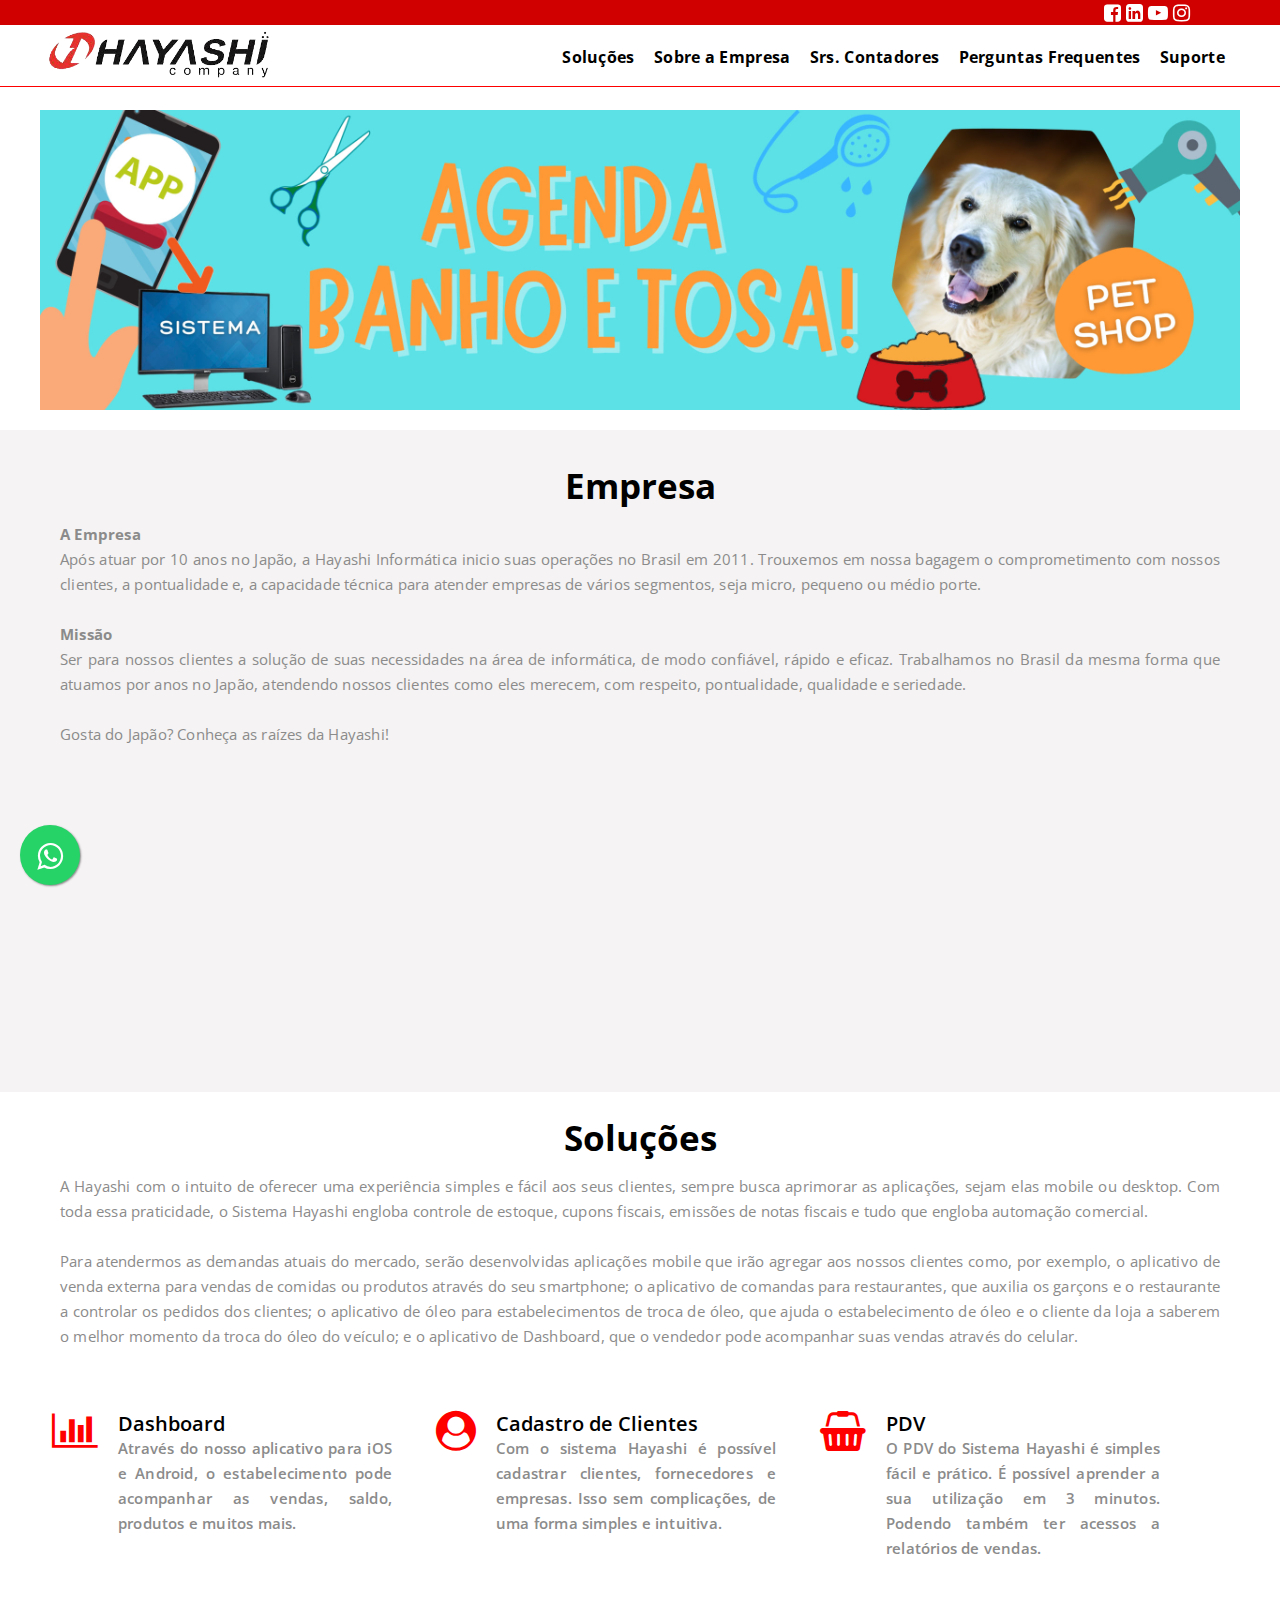
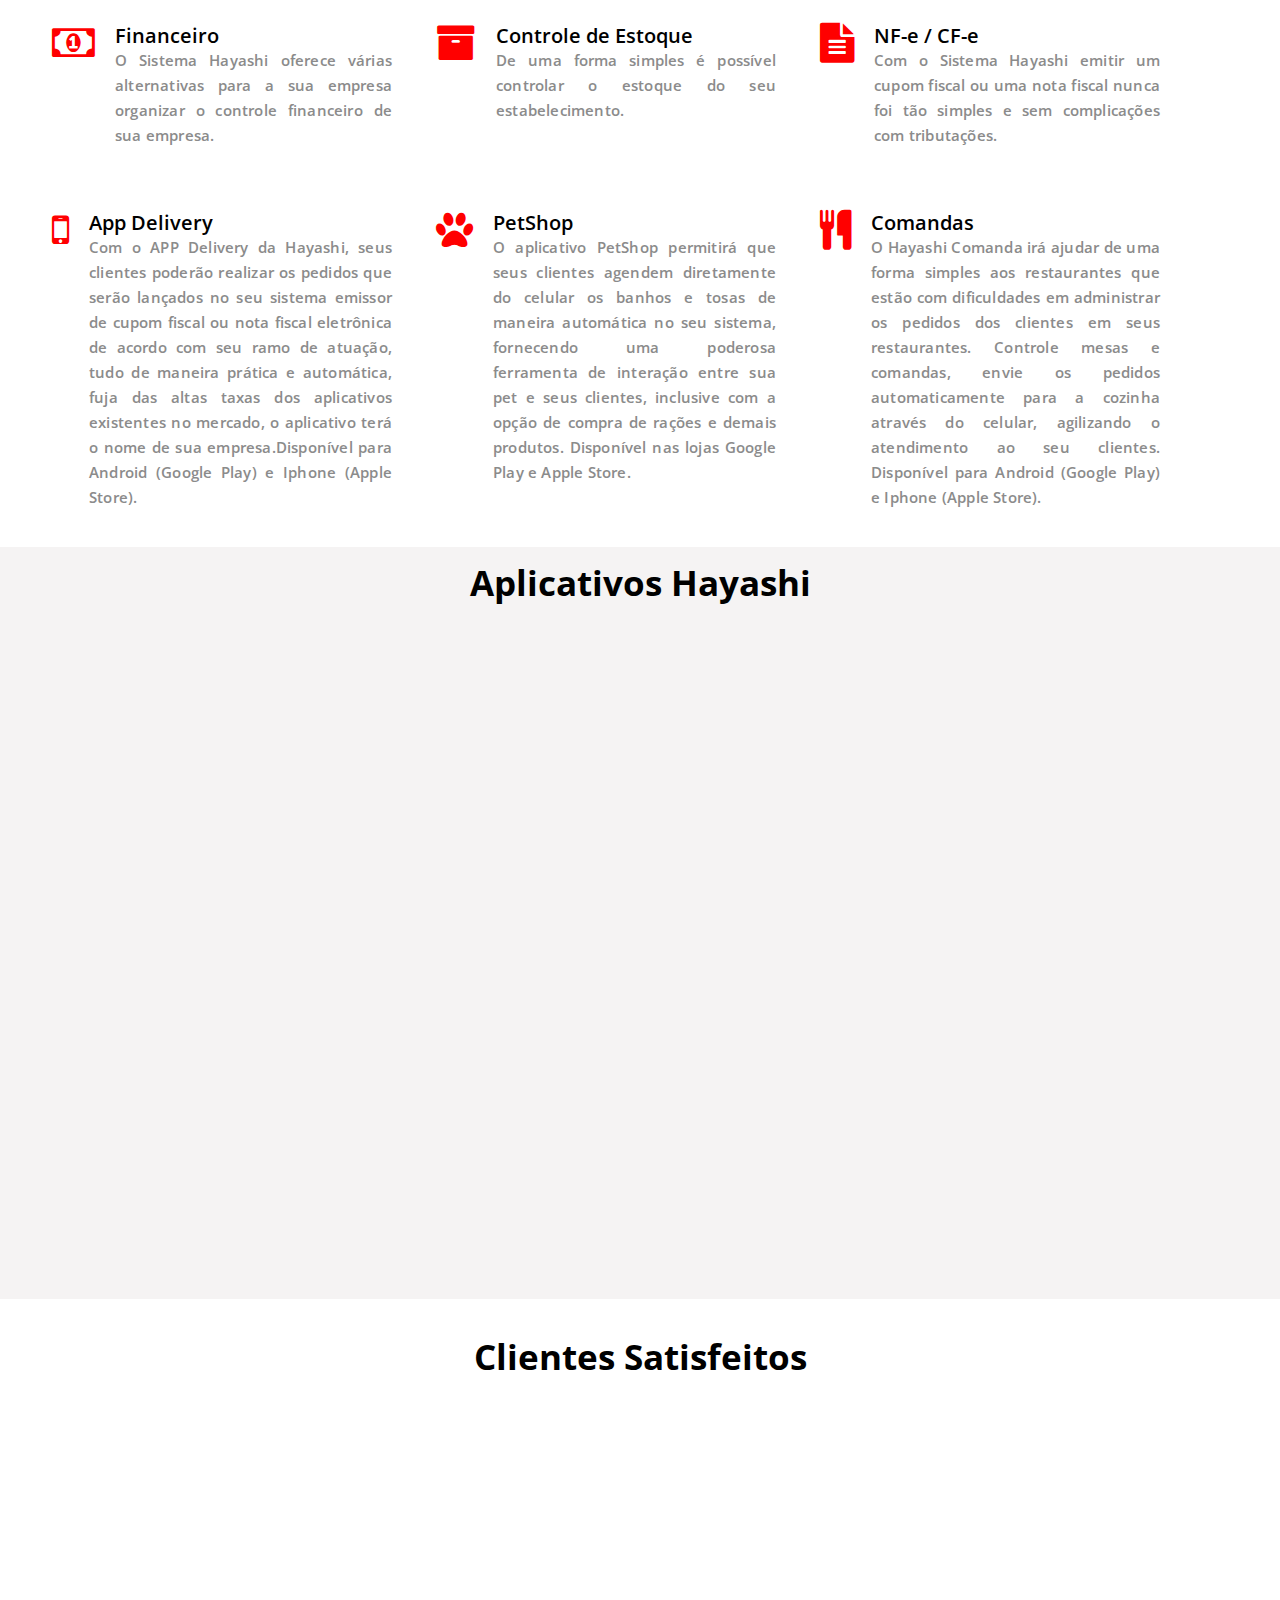
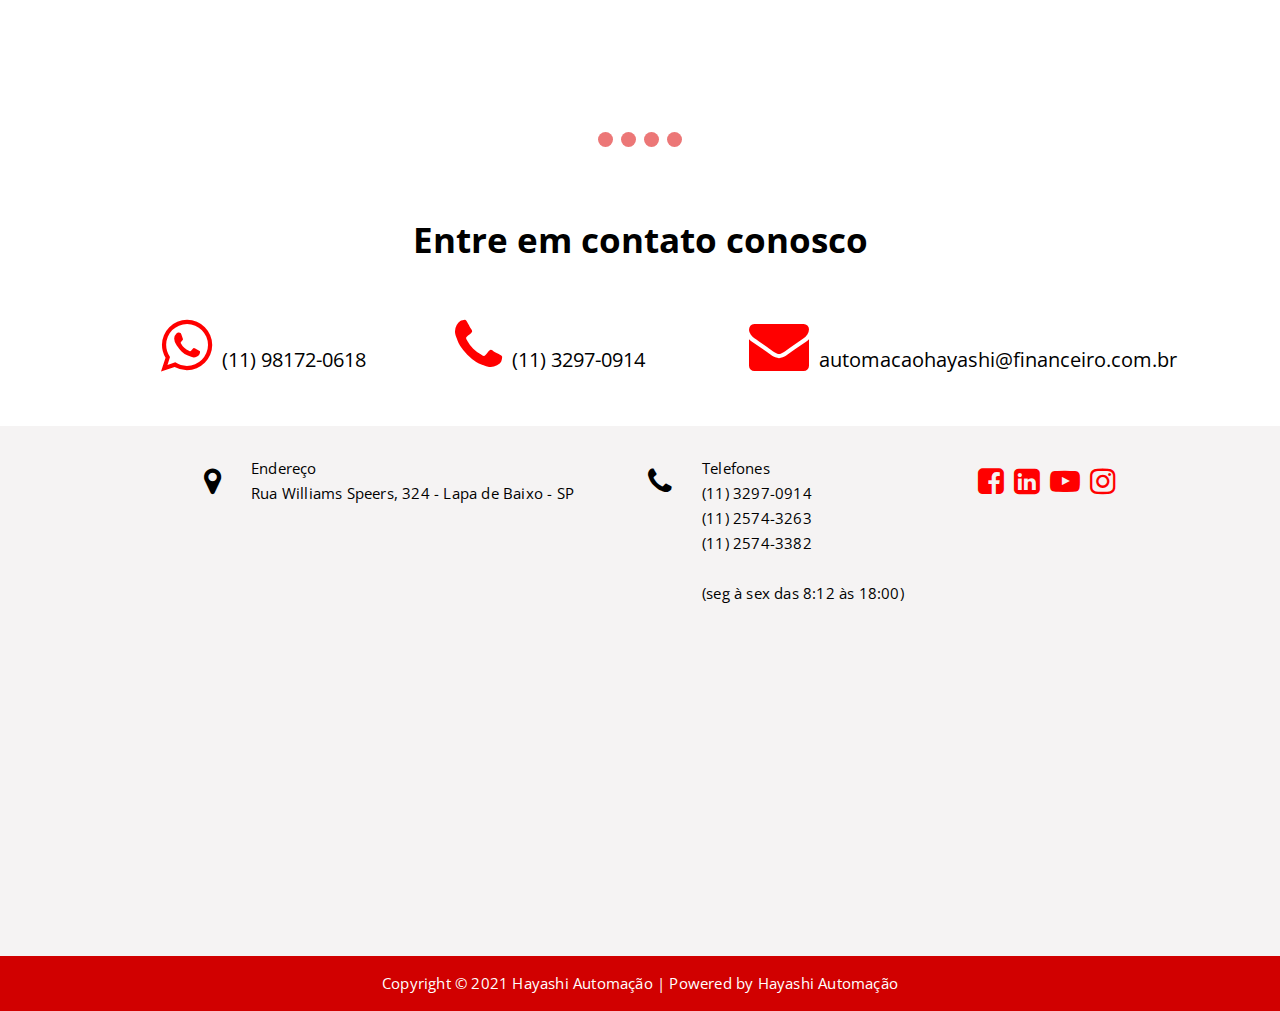
==== index.html @ a8f1b7df "." ====
<!DOCTYPE html>
<html lang="pt-br">

<head>
    <title>Hayashi Automação</title>
    <meta charset="utf-8">
    <meta "author" content="Hayashi Company">
    <meta name="description" content="Automação Comercial">
    <meta name="viewport" content="width=device-width, initial-scale=1">
    <link rel="preconnect" href="https://fonts.gstatic.com">
    <link href="https://fonts.googleapis.com/css2?family=Open+Sans:wght@300&display=swap" rel="stylesheet">
    <link rel="preconnect" href="https://fonts.gstatic.com">
    <link rel="stylesheet" href="font-awesome-4.7.0/css/font-awesome.css">
    <meta name"keywords" content="">

    <link rel="stylesheet" href="css/style.css">
    <script src="script/responsive.js"></script>
    <script src="script/slidevideo.js"></script>
</head>

<body>
    <main id="main-content">
        <!-- Bandeiras, redes sociais-->
        <header id="top-header">
            <div class="information-top">
                <div class="max-width clearfix">
                    <!-- <a href="index_jp.html" target="_blank" class="logo-pais"><img align="right"
                            src="img/bandeira/bandeira brasil e japao.jpg" alt="">
                        </a> -->
                    <div class="icons-header">
                        <!-- Ícones header -->
                        <a href="https://www.facebook.com/hayashi.informatica" target="_blank"><i
                                class="fa fa-facebook-square" aria-hidden="true"></i></a>
                        <a href="" target="_blank"><i class="fa fa-linkedin-square" aria-hidden="true"></i></a>
                        <a href="https://www.youtube.com/channel/UCN6EgGJZ1d4cQdnxiLPT6YA" target="_blank"><i
                                class="fa fa-youtube-play" aria-hidden="true"></i></a>
                        <a href="https://www.instagram.com/automacaohayashi/" target="_blank"><i class="fa fa-instagram"
                                aria-hidden="true"></i></a>
                    </div>
                </div>
            </div>
        </header>

        <!-- Menu de navegação e logo da Hayashi -->
        <div class="mobile-container">
            <div class="topnav">
                <div class="max-width clearfix">
                    <a href="index.html" class="active"><img src="img/logo/hayashilogo.png" alt=""></a>
                    <div id="myLinks">
                        <a href="solution.html">Soluções</a>
                        <a href="about.html">Sobre a Empresa</a>
                        <a href="contador.html">Srs. Contadores</a>
                        <a href="perguntas.html">Perguntas Frequentes</a>
                        <a href="suport.html">Suporte</a>
                    </div>
                </div>
                <a href="javascript:void(0);" class="icon" onclick="myFunction()">
                    <i class="fa fa-bars"></i>
                </a>
            </div>
        </div>

        <!-- Carousel  -->
        <section class="carousel-section">
            <div class="carousel-content">
                <img class="carousel-img fade"
                    src="img/imagens/Black-Gold-Contemporary-Classy-Outdoor-Graduation-Banner-1-scaled.jpg">
                <img class="carousel-img fade" src="img/imagens/Comanda-para-restaurante-1536x384.jpg">
                <img class="carousel-img fade" src="img/imagens/banco-de-dados-cadastrada-1-1536x384.jpg">
            </div>
        </section>

        <!-- Seção sobre a empresa -->
        <section id="section-article">
            <div class="max-width">
                <article class="article-content">
                    <h1>Empresa</h1>
                    <p align="Left">
                        <b>A Empresa</b>
                        <br>
                        Após atuar por 10 anos no Japão, a Hayashi Informática inicio suas operações no Brasil em 2011.
                        Trouxemos em nossa bagagem o comprometimento com nossos clientes, a pontualidade e, a capacidade
                        técnica para atender empresas de vários segmentos, seja micro, pequeno ou médio porte.
                        <br>
                        <br>
                        <b>Missão</b>
                        <br>
                        Ser para nossos clientes a solução de suas necessidades na área de informática, de modo
                        confiável, rápido e eficaz.
                        Trabalhamos no Brasil da mesma forma que atuamos por anos no Japão, atendendo nossos clientes
                        como eles merecem, com respeito, pontualidade, qualidade e seriedade.<br>
                        <br>
                        Gosta do Japão? Conheça as raízes da Hayashi!
                        <br>
                        <br>
                        <iframe width="550" height="300" src="https://www.youtube.com/embed/NRl-D91mYuU"
                            title="YouTube video player" frameborder="0"
                            allow="accelerometer; autoplay; clipboard-write; encrypted-media; gyroscope; picture-in-picture"
                            allowfullscreen>
                        </iframe>
                    </p>
                </article>
            </div>
        </section>

        <!-- Seção dos serviços -->
        <section class="solution-content">
            <div class="max-width">
                <div class="container">
                    <div class="section-solution-title">
                        <h1>Soluções</h1>
                        <p>A Hayashi com o intuito de oferecer uma experiência simples e fácil aos seus clientes, sempre
                            busca aprimorar as aplicações, sejam elas mobile ou desktop. Com toda essa praticidade, o
                            Sistema Hayashi engloba controle de estoque, cupons fiscais, emissões de notas fiscais e
                            tudo que engloba automação comercial.
                            <br>
                            <br>
                            Para atendermos as demandas atuais do mercado, serão desenvolvidas aplicações mobile que
                            irão agregar aos nossos clientes como, por exemplo, o aplicativo de venda externa para
                            vendas de comidas ou produtos através do seu smartphone; o aplicativo de comandas para
                            restaurantes, que auxilia os garçons e o restaurante a controlar os pedidos dos clientes; o
                            aplicativo de óleo para estabelecimentos de troca de óleo, que ajuda o estabelecimento de
                            óleo e o cliente da loja a saberem o melhor momento da troca do óleo do veículo; e o
                            aplicativo de Dashboard, que o vendedor pode acompanhar suas vendas através do celular.
                        </p>
                    </div>
                </div>
                <div class="container-service">
                    <div class="col-1_2">
                        <div class="service-area">
                            <div class="media">
                                <div class="services-icons">
                                    <!-- ícones -->
                                    <i class="fa fa-bar-chart" aria-hidden="true"></i>
                                </div>
                                <div class="media-body">
                                    <h3>Dashboard
                                        <p>
                                            Através do nosso aplicativo para iOS e Android, o estabelecimento pode
                                            acompanhar as vendas, saldo, produtos e muitos mais.
                                        </p>
                                    </h3>
                                </div>
                            </div>
                        </div>
                    </div>
                    <div class="col-1_2">
                        <div class="service-area">
                            <div class="media">
                                <div class="services-icons">
                                    <!-- ícones -->
                                    <i class="fa fa-user-circle" aria-hidden="true"></i>
                                </div>
                                <div class="media-body">
                                    <h3>Cadastro de Clientes
                                        <p>
                                            Com o sistema Hayashi é possível cadastrar clientes, fornecedores e
                                            empresas. Isso sem complicações, de uma forma simples e intuitiva.
                                        </p>
                                    </h3>
                                </div>
                            </div>
                        </div>
                    </div>
                    <div class="col-1_2">
                        <div class="service-area">
                            <div class="media">
                                <div class="services-icons">
                                    <!-- ícones -->
                                    <i class="fa fa-shopping-basket" aria-hidden="true"></i>
                                </div>
                                <div class="media-body">
                                    <h3>PDV
                                        <p>
                                            O PDV do Sistema Hayashi é simples fácil e prático. É possível aprender a
                                            sua utilização em 3 minutos. Podendo também ter acessos a relatórios de
                                            vendas.
                                        </p>
                                    </h3>
                                </div>
                            </div>
                        </div>
                    </div>
                    <div class="col-1_2">
                        <div class="service-area">
                            <div class="media">
                                <div class="services-icons">
                                    <!-- ícones -->
                                    <i class="fa fa-money" aria-hidden="true"></i>
                                </div>
                                <div class="media-body">
                                    <h3>Financeiro
                                        <p>
                                            O Sistema Hayashi oferece várias alternativas para a sua empresa organizar o
                                            controle financeiro de sua empresa.
                                        </p>
                                    </h3>
                                </div>
                            </div>
                        </div>
                    </div>
                    <div class="col-1_2">
                        <div class="service-area">
                            <div class="media">
                                <div class="services-icons">
                                    <!-- ícones -->
                                    <i class="fa fa-archive" aria-hidden="true"></i>
                                </div>
                                <div class="media-body">
                                    <h3>Controle de Estoque
                                        <p>
                                            De uma forma simples é possível controlar o estoque do seu estabelecimento.
                                        </p>
                                    </h3>
                                </div>
                            </div>
                        </div>
                    </div>
                    <div class="col-1_2">
                        <div class="service-area">
                            <div class="media">
                                <div class="services-icons">
                                    <!-- ícones -->
                                    <i class="fa fa-file-text" aria-hidden="true"></i>
                                </div>
                                <div class="media-body">
                                    <h3>NF-e / CF-e
                                        <p>
                                            Com o Sistema Hayashi emitir um cupom fiscal ou uma nota fiscal nunca foi
                                            tão simples e sem complicações com tributações.
                                        </p>
                                    </h3>
                                </div>
                            </div>
                        </div>
                    </div>
                    <div class="col-1_2">
                        <div class="service-area">
                            <div class="media">
                                <div class="services-icons">
                                    <!-- ícones -->
                                    <i class="fa fa-mobile" aria-hidden="true"></i>
                                </div>
                                <div class="media-body">
                                    <h3>App Delivery
                                        <p>
                                            Com o APP Delivery da Hayashi, seus clientes poderão realizar os pedidos que
                                            serão lançados no seu sistema emissor de cupom fiscal ou nota fiscal
                                            eletrônica de acordo com seu ramo de atuação, tudo de maneira prática e
                                            automática, fuja das altas taxas dos aplicativos existentes no mercado, o
                                            aplicativo terá o nome de sua empresa.Disponível para Android (Google Play)
                                            e Iphone (Apple Store).
                                        </p>
                                    </h3>
                                </div>
                            </div>
                        </div>
                    </div>
                    <div class="col-1_2">
                        <div class="service-area">
                            <div class="media">
                                <div class="services-icons">
                                    <!-- ícones -->
                                    <i class="fa fa-paw" aria-hidden="true"></i>
                                </div>
                                <div class="media-body">
                                    <h3>PetShop
                                        <p>
                                            O aplicativo PetShop permitirá que seus clientes agendem diretamente do
                                            celular os banhos e tosas de maneira automática no seu sistema, fornecendo
                                            uma poderosa ferramenta de interação entre sua pet e seus clientes,
                                            inclusive com a opção de compra de rações e demais produtos. Disponível nas
                                            lojas Google Play e Apple Store.
                                        </p>
                                    </h3>
                                </div>
                            </div>
                        </div>
                    </div>
                    <div class="col-1_2">
                        <div class="service-area">
                            <div class="media">
                                <div class="services-icons">
                                    <!-- ícones -->
                                    <i class="fa fa-cutlery" aria-hidden="true"></i>
                                </div>
                                <div class="media-body">
                                    <h3>Comandas
                                        <p>
                                            O Hayashi Comanda irá ajudar de uma forma simples aos restaurantes que estão
                                            com dificuldades em administrar os pedidos dos clientes em seus
                                            restaurantes. Controle mesas e comandas, envie os pedidos automaticamente
                                            para a cozinha através do celular, agilizando o atendimento ao seu clientes.
                                            Disponível para Android (Google Play) e Iphone (Apple Store).
                                        </p>
                                    </h3>
                                </div>
                            </div>
                        </div>
                    </div>
                </div>
            </div>
        </section>

        <section class="app-section">
            <div class="max-width">
                <h1>Aplicativos Hayashi</h1>
                <div class="app-content">
                    <iframe width="550" height="300" src="https://www.youtube.com/embed/mTOXajA4WmU"
                        title="YouTube video player" frameborder="0"
                        allow="accelerometer; autoplay; clipboard-write; encrypted-media; gyroscope; picture-in-picture"
                        allowfullscreen>
                    </iframe>
                </div>
                <div class="app-content">
                    <iframe width="550" height="300" src="https://www.youtube.com/embed/tQnAw4lgXac"
                        title="YouTube video player" frameborder="0"
                        allow="accelerometer; autoplay; clipboard-write; encrypted-media; gyroscope; picture-in-picture"
                        allowfullscreen>
                    </iframe>
                </div>
                <div class="app-content">
                    <iframe width="550" height="300" src="https://www.youtube.com/embed/1v2WbavIC8k"
                        title="YouTube video player" frameborder="0"
                        allow="accelerometer; autoplay; clipboard-write; encrypted-media; gyroscope; picture-in-picture"
                        allowfullscreen>
                    </iframe>
                </div>
                <div class="app-content">
                    <iframe width="550" height="300" src="https://www.youtube.com/embed/d34Rr60lqxU"
                        title="YouTube video player" frameborder="0"
                        allow="accelerometer; autoplay; clipboard-write; encrypted-media; gyroscope; picture-in-picture"
                        allowfullscreen>
                    </iframe>
                </div>
            </div>
        </section>

        <!-- Clientes satisfeitos -->
        <section class="client-section">
            <!-- Seção dos vídeos -->
            <h3>Clientes Satisfeitos</h3>
            <div class="max-width">
                <div class="client-content">
                    <div class="slideshow-container">
                        <div class="mySlides fade">
                            <!-- div class="numbertext">1 / 4</div> -->
                            <iframe width="500" height="300" src="https://www.youtube.com/embed/lCUHqyztXgU"
                                title="YouTube video player" frameborder="0"
                                allow="accelerometer; autoplay; clipboard-write; encrypted-media; gyroscope; picture-in-picture"
                                allowfullscreen>
                            </iframe>
                        </div>
                        <div class="mySlides fade">
                            <!-- <div class="numbertext">2 / 4</div> -->
                            <iframe width="500" height="300" src="https://www.youtube.com/embed/kOIY0aBLQb4"
                                title="YouTube video player" frameborder="0"
                                allow="accelerometer; autoplay; clipboard-write; encrypted-media; gyroscope; picture-in-picture"
                                allowfullscreen></iframe>
                        </div>
                        <div class="mySlides fade">
                            <!-- <div class="numbertext">3 / 4</div> -->
                            <iframe width="500" height="300" src="https://www.youtube.com/embed/f-NMQNBpMEM"
                                title="YouTube video player" frameborder="0"
                                allow="accelerometer; autoplay; clipboard-write; encrypted-media; gyroscope; picture-in-picture"
                                allowfullscreen></iframe>
                        </div>
                        <div class="mySlides fade">
                            <!-- <div class="numbertext">4 / 4</div> -->
                            <iframe width="500" height="300" src="https://www.youtube.com/embed/DdsEFF853Uo"
                                title="YouTube video player" frameborder="0"
                                allow="accelerometer; autoplay; clipboard-write; encrypted-media; gyroscope; picture-in-picture"
                                allowfullscreen></iframe>
                        </div>
                    </div>
                    <br>
                </div>
                <!-- Dot para mudar de vídeo ao clicar -->
                <div style="text-align: center;">
                    <span class="dot" onclick="currentSlide(1)"></span>
                    <span class="dot" onclick="currentSlide(2)"></span>
                    <span class="dot" onclick="currentSlide(3)"></span>
                    <span class="dot" onclick="currentSlide(4)"></span>
                </div>
        </section>

        <!-- Seção do contato -->
        <section id="contact-section">
            <div class="max-width clearfix">
                <div class="contact-title">
                    <h1>Entre em contato conosco</h1>
                </div>
                <div class="contact-container">
                    <div class="col-1_2">
                        <div class="contact-content">
                            <div class="contact-icon">
                                <i class="fa fa-whatsapp" aria-hidden="true"><span>(11) 98172-0618</span></i>
                            </div>
                        </div>
                    </div>
                    <div class="col-1_2">
                        <div class="contact-content">
                            <div class="contact-icon">
                                <i class="fa fa-phone" aria-hidden="true"><span>(11) 3297-0914</span></i>
                            </div>
                        </div>
                    </div>
                    <div class="col-1_2">
                        <div class="contact-content">
                            <div class="contact-icon">
                                <i class="fa fa-envelope"
                                    aria-hidden="true"><span>automacaohayashi@financeiro.com.br</span></i>
                            </div>
                        </div>
                    </div>
                </div>
            </div>
        </section>
    </main>

    <!-- Seção do footer -->
    <footer class="main-footer">
        <div class="max-width clearfix">
            <div class="information-footer">
                <div class="body-footer">
                    <div class="icons-footer">
                        <i class="fa fa-map-marker" aria-hidden="true"></i>
                        <div class="adress-information">
                            <p> Endereço</p>
                            <p>Rua Williams Speers, 324 - Lapa de Baixo - SP</p>
                        </div>
                    </div>
                    <div class="icons-footer">
                        <i class="fa fa-phone" aria-hidden="true"></i>
                        <div class="adress-information">
                            <p> Telefones</p>
                            <p>(11) 3297-0914 <br>

                                (11) 2574-3263 <br>

                                (11) 2574-3382 <br>
                                <br>
                                (seg à sex das 8:12 às 18:00)
                            </p>
                        </div>
                    </div>
                    <div class="icons-footer">
                        <!-- Seção das redes sociais -->
                        <a href="https://www.facebook.com/hayashi.informatica" target="_blank"><i
                                class="fa fa-facebook-square" aria-hidden="true"></i></a>
                        <a href="" target="_blank"><i class="fa fa-linkedin-square" aria-hidden="true"></i></a>
                        <a href="https://www.youtube.com/channel/UCN6EgGJZ1d4cQdnxiLPT6YA" target="_blank"><i
                                class="fa fa-youtube-play" aria-hidden="true"></i></a>
                        <a href="https://www.instagram.com/automacaohayashi/" target="_blank"><i class="fa fa-instagram"
                                aria-hidden="true"></i></a>
                    </div>
                </div>
            </div>
            <div class="maps">
                <!-- Seção do maps -->
                <div class="max-width clearfix">
                    <iframe
                        src="https://www.google.com/maps/embed?pb=!1m18!1m12!1m3!1d3658.35366633677!2d-46.700365084828086!3d-23.519778865943543!2m3!1f0!2f0!3f0!3m2!1i1024!2i768!4f13.1!3m3!1m2!1s0x94cef86f0c8c1a53%3A0x1b8b7d3e77b3373d!2sRua%20William%20Speers%2C%20324%20-%20Lapa%20de%20Baixo%2C%20S%C3%A3o%20Paulo%20-%20SP%2C%2005065-010!5e0!3m2!1spt-BR!2sbr!4v1622728501319!5m2!1spt-BR!2sbr"
                        width="1200" height="300" style="border:0;" allowfullscreen="" loading="lazy">
                    </iframe>
                </div>
            </div>
        </div>

        <!-- Seção Whats -->
        <link rel="stylesheet" href="https://maxcdn.bootstrapcdn.com/font-awesome/4.5.0/css/font-awesome.min.css">
        <a href="https://wa.me/5511981720618?text=Adorei%20seu%20artigo" style="position:fixed;width:60px;height:60px;bottom:15px;left:20px;background-color:#25d366;color:#FFF;border-radius:50px;text-align:center;font-size:30px;box-shadow: 1px 1px 2px #888;
  z-index:1000;" target="_blank">
            <i style="margin-top:16px" class="fa fa-whatsapp"></i>
        </a>

        <!-- Seção copyright -->
        <div class="copyright">
            <div class="copyright-content">
                <p>Copyright © 2021 Hayashi Automação | Powered by Hayashi Automação</a></p>
            </div>
        </div>
    </footer>

    <!--Start of Tawk.to Script-->
    <script type="text/javascript">
        var Tawk_API = Tawk_API || {}, Tawk_LoadStart = new Date();
        (function () {
            var s1 = document.createElement("script"), s0 = document.getElementsByTagName("script")[0];
            s1.async = true;
            s1.src = 'https://embed.tawk.to/60eef78d649e0a0a5ccc31e0/1faine149';
            s1.charset = 'UTF-8';
            s1.setAttribute('crossorigin', '*');
            s0.parentNode.insertBefore(s1, s0);
        })();
    </script>
    <!--End of Tawk.to Script-->
</body>

<script>

    /* Seção Carousel */
    var myIndex = 0;
    carousel();
    function carousel() {
        var i;
        var x = document.getElementsByClassName("carousel-img");
        for (i = 0; i < x.length; i++) {
            x[i].style.display = "none";
        }
        myIndex++;
        if (myIndex > x.length) { myIndex = 1 }
        x[myIndex - 1].style.display = "block";
        setTimeout(carousel, 5000); // Change image every 2 seconds
    }

    /* Seção Vídeos*/
    var slideIndex = 1;
    showSlides(slideIndex);

    function plusSlides(n) {
        showSlides(slideIndex += n);
    }

    function currentSlide(n) {
        showSlides(slideIndex = n);
    }
</script>

</html>
---- css/style.css ----
html, body{
    font-family: 'Open Sans';
    line-height: 25px;
    margin: 0px;
    padding: 0px;
}

p, b{
    font-size: 15px;
    letter-spacing: 0.2px;
    
}

h1, h2{
    font-size: 35px;
    text-align: center;
}

#top-header{
    background: white;
    position: fixed;
    left: 0;
    top: 0;
    width: 100%;
    z-index: 1;
}

#top-header p{
    font-size: 14px;
    letter-spacing: 0.2px;
}

.information-top{
    background: rgb(209, 0, 0);
    top: 0;
}

.max-width{
    max-width: 1200px;
    margin-left: auto;
    margin-right: auto;
}

.clearfix::after{
    content: '';
    display: block;
    clear: both;
}

/*------------------ HEADER ------------------*/

.topnav{
    margin-top: 40px;
}
.topnav img{
    max-width: 20%;
}


.logo-pais img{
    padding-top: 4px;
    max-width: 3%;
    margin-right: 13px;
}

.icon{
    display: none;
}

#myLinks{
    float: right;
    margin-top: 30px;
    letter-spacing: 0.3px;
}

#myLinks a{
    text-decoration: none;
    color: black;
    margin-right: 15px;
    font-weight: bold;
}

#myLinks a:hover{
    color: red;
    transition: 0.3s ease-in-out;
}

.icons-header{
    color: white;
    font-size: 20px;
    text-align:right;
    margin-right: 45px;
    text-decoration: none;
}

.icons-header a{
    color: white;
}

/*------------------ Carousel ------------------*/


.carousel-section{
    margin-top: 130px;
    margin-bottom: 20px;
}

.carousel-img{
    width: 375px;
    height: 300px;
}

/*------------------ ARTICLE ------------------*/

#section-article{
    padding-top: 20px;
    padding-bottom: 20px;
    background: rgba(187, 182, 182, 0.267);
}

/*.article-content{
    margin-top: 130px;
}*/

.article-content p{
    text-align: justify;
    color: rgb(139, 139, 139);
    margin-left: 20px;
    margin-right: 20px;
}

/*------------------ SOLUTION ------------------*/

#solution-content, p{ 
    color: rgb(139, 139, 139);
    margin: 0 20px;
    
}

.section-solution-title p{
    margin-left: 20px;
    margin-right: 20px;
}

.container{
    text-align: justify;
}

/*------------------ SERVICES ------------------*/

.container{
    padding-bottom: 30px;
}

.container-service {
    display: inline-block;
}

.container-service p {
    display: table-footer-group;
}

.solution-content{
    padding-top: 10px;
}
.service-area{
    padding-bottom: 10px;
    text-align: justify;
    padding-right: 20px;
}
/* .media{ espaçamento das letras dos ícones
    padding-left: 50px; 
} */

/* .media-body{ espaçamento das letras dos ícones
    padding-right: 30px;
}  */

.services-icons{
    color: red;
    float: left;
    padding-right: 20px;
    font-size: 40px;
}

.service-area h3{
    font-weight: 600;
    font-size: 20px;
}

.client-body .col-1_2{
   border-radius: 25px;
}

/* APLICATIVOS HAYASHI */

.app-section{
    display: flex;
    text-align: justify;
    background-color: rgba(218, 211, 211, 0.267);;
}

.app-content{
   
    margin: 20px 10px;
}

/*------------------ CLIENT ------------------*/

.client-section{
    
    padding-top: 10px;
    padding-bottom: 30px;
    padding-left: 60px;
    padding-right: 60px;
}

.client-section h3{
    text-align: center;
    font-size: 35px;
}



img {vertical-align: middle;}

/*Slideshow container*/
.slideshow-container{
    margin: auto;
}

iframe {
    margin-left: auto;
    margin-right: auto;
    display: block;
}

/*The Dots/bullets indicators*/

.dot{
    cursor: pointer;
    height: 15px;
    width: 15px;
    margin: 0 2px;
    background-color: rgb(236, 119, 119);
    border-radius: 50%;
    display: inline-block;
    transition: background-color 0.6s ease;
}

.dot:hover, .dot:focus {
    background: red;
}

/* Fading animation */
.fade {
    -webkit-animation-name: fade;
    -webkit-animation-duration: 2.5s;
    animation-name: fade;
    animation-duration: 2.5s;
  }
  
  @-webkit-keyframes fade {
    from {opacity: .4} 
    to {opacity: 1}
  }
  
  @keyframes fade {
    from {opacity: .4} 
    to {opacity: 1}
  }
  

/*------------------ CONTACT ------------------*/

.contact-title{
    padding-top: 20px;
}

.contact-container{
    /* display: flex; */
    padding-top: 30px;
    padding-bottom: 40px;
    margin-left: 15px;
} 

.contact-content{
    display: inline-block;
    margin-right: 30px;
    margin-left: auto;
    padding-top: 25px;
}

.contact-icon{
    color: red;
    font-size: 60px;
}

.contact-icon span{
    margin-left: 10px;
}

.contact-icon span{
    color: black;
    font-size: 15px;
    font-family: 'Open Sans';
}

/*------------------ FOOTER ------------------*/

.main-footer{
    background: rgba(218, 211, 211, 0.267);
}

.main-footer p{
    color: black;
}

.information-footer {
    text-align: center;
    margin-bottom: 50px;
}

.body-footer{
    display: inline-block;
}

.icons-footer{
    font-size: 30px;
    font-size: 30px;
    padding-left: 50px;
    padding-top: 30px;
    /* display: inline-flex; */
}

.icons-footer i {
    padding-right: 10px;
    padding-top: 10px;
}

.icons-footer a{
    color: red;
}

.adress-information {
    text-align: left;
}

.copyright-content{
    background: rgb(209, 0, 0);
    padding: 1px;
}

.copyright-content p{
    color: white;
    text-align: center;
}


@media screen and (min-width: 970px) {

    .logo-pais img{
        padding-top: 3px;
        max-width: 2.3%;
        margin-right: 13px;
    }
    
    .icons-header{
        color: white;
        font-size: 20px;
        text-align:right;
        text-decoration: none;
        margin-right: 50px;
    }

    .topnav{
        position: fixed;
        right: 0;
        top: 0%;
        width: 100%;
        margin-top: 25px;
        background: white;
        border-bottom: 1px solid red;
        z-index: 1;
      }

    #section-article {
        padding-top: 20px;
        padding-bottom: 20px;
        background: rgba(218, 211, 211, 0.267);
    }

    .top-nav{
        background: transparent;
        float: right;
        margin-top: 5px;
        border-style: none;
    }
    .top-nav li{
        display: inline-block;
        
    }
    .top-nav li :hover{
        color: red;
        transition: 0.3s ease-in-out;
    }

   .top-header-logo{
       display: inline;
   }

   #myLinks {
    float: right;
    margin-top: 20px;
    letter-spacing: 0.3px;
}

   .col-1_2{
        width: 30%;
        margin: 1% 1% 0 1%;
        float: left;
   }

   
.carousel-section{
    margin-top: 110px;
    margin-bottom: 20px;
}

.carousel-img{
    width: auto;
    height: 300px;
    margin-left: auto;
    margin-right: auto;

}

.app-section{
    display: flex;
    text-align: justify;
    background-color: rgba(218, 211, 211, 0.267);;
}

.app-content{
    float: left;
    margin: 20px 10px;
}

   /*------------------ CONTACT ------------------*/

.contact-title{
    padding-top: 20px;
}

.contact-container{
    /* display: flex; */
    padding-top: 30px;
    padding-bottom: 120px;
    margin-left: 110px;
} 

.contact-content{
    display: inline-block;
    margin-right: 30px;
    margin-left: auto;
    padding-top: 0px;
}

.contact-icon{
    color: red;
    font-size: 60px;
}

.contact-icon span{
    margin-left: 10px;
}

.contact-icon span{
    color: black;
    font-size: 20px;
    font-family: 'Open Sans';
}

.contact-container .col-1_2{
    width: 25%;
    margin: 1% 1% 0 1%;
    float: left;
}

.client-body .col-1_2{
   border-radius: 25px;
}

/*------------------ FOOTER ------------------*/

    .main-footer{
        background: rgba(218, 211, 211, 0.267);
    }

    .main-footer p{
        color: black;
    }

    .information-footer {
        text-align: center;
        margin-bottom: 50px;
    }

    .body-footer{
        display: inline-block;
    }

    .icons-footer{
        font-size: 30px;
        font-size: 30px;
        padding-left: 50px;
        padding-top: 30px;
        display: inline-flex;
    }

    .icons-footer i {
        padding-right: 10px;
        padding-top: 10px;
    }

    .icons-footer a{
        color: red;
    }

    .adress-information {
        text-align: left;
    }

    .copyright-content{
        background: rgb(209, 0, 0);
        padding: 15px;
    }

    .copyright-content p{
        color: white;
        text-align: center;
    }
}

@media screen and (max-width: 1024px){

    .mobile-container {
        max-width: 380px;
        margin: auto;
        color: white;
        border-radius: 10px;
      }
    
    .topnav{
        overflow: hidden;
        background-color: white;
        position: relative;
    }
    
    .topnav #myLinks{
        display: none;
    }
    
    .topnav a{
        color: red;
        padding:14px 16px;
        text-decoration: none;
        font-size: 17px;
        display: block;
    }
    
    .topnav a.icon{
        background: block;
        display: block;
        position: absolute;
        right: 0;
        top: 0;
    }

    #myLinks{
        float: right;
        margin-top: 25px;
        letter-spacing: 0.3px;
    }
    
    
    #myLinks a{
        text-decoration: none;
        color: black;
        margin-right: 130px;
        font-weight: bold;
    }
    
    #myLinks a:hover{
        color: red;
        transition: 0.3s ease-in-out;
    }
    /*.active{
        max-width: 40%;
        padding-top: 13px; 
        background-color: red;
        color: red;
    } */

    .carousel-section{
        margin-top: 10px;
        margin-bottom: 20px;
    }
    
    .carousel-img{
        width: 760px;
        height: 300px;
        margin-left: auto;
        margin-right: auto;
    }
    
    .active img{
        max-width: 95%;
    }

    .app-section{
        display: flex;
        text-align: justify;
        background-color: rgba(218, 211, 211, 0.267);;
    }
    
    .app-content{
        margin: 20px 10px;
    }

    .maps{
        display: none;
    }

}

@media screen and (max-width: 414px){

    /*-----------------HEADER MOBILE-----------------*/

    .img-logo{
        max-width: 17%;
        padding-top: 5px;
        float: left; 
    }


    .logo-pais img {
        padding-top: 4px;
        max-width: 6%;
        margin-right: 13px;
    }

    .mobile-container {
        max-width: 480px;
        margin: auto;
        color: white;
        border-radius: 10px;
      }
    
    .topnav{
        overflow: hidden;
        background-color: white;
        position: relative;
    }

    .topnav {
        position: fixed;
        right: 0;
        top: 0%;
        width: 100%;
        margin-top: 26px;
        background: white;
        border-bottom: 1px solid red;
        z-index: 1;
    }
    
    .topnav #myLinks{
        display: none;
    }
    
    .topnav a{
        color: red;
        padding: 12px 16px;
        text-decoration: none;
        font-size: 17px;
        display: block;
    }
    
    .topnav a.icon{
        background: block;
        display: block;
        position: absolute;
        right: 35px;
        top: 15px;
    }

    #myLinks{
        float: right;
        margin-top: 25px;
        letter-spacing: 0.3px;
    }
    
    #myLinks a{
        text-decoration: none;
        color: black;
        margin-right: 130px;
        font-weight: bold;
    }
    
    #myLinks a:hover{
        color: red;
        transition: 0.3s ease-in-out;
    }
    /*.active{
        max-width: 40%;
        padding-top: 13px; 
        background-color: red;
        color: red;
    } */

/*-----------------SLIDE MOBILE-----------------*/
    .carousel-section{
        margin-top: 125px;
        margin-bottom: 20px;
    }
    
    .carousel-img{
        width: 355px;
        height: 165px;
        transition: opacity .5s ease-in;
    
    }

    .app-section{
        display: flex;
        text-align: justify;
        background-color: rgba(218, 211, 211, 0.267);;
    }
    
    .app-content{
        margin: 20px 10px;
    }
/*-----------------CLIENT MOBILE-----------------*/

.article-content {
    margin-top: 0px;
}

    .client-section h3{
        font-size: 30px;
    }

    .client-content{
        margin: 0;
    }
    iframe {
        width: 250px;
        height: 230px;
        margin-left: auto;
        margin-right: auto;
        display: block;
    }
/*-----------------FOOTER MOBILE-----------------*/

    .active img{
        max-width: 75%;
    }
    .maps{
        display: none;
    }
}
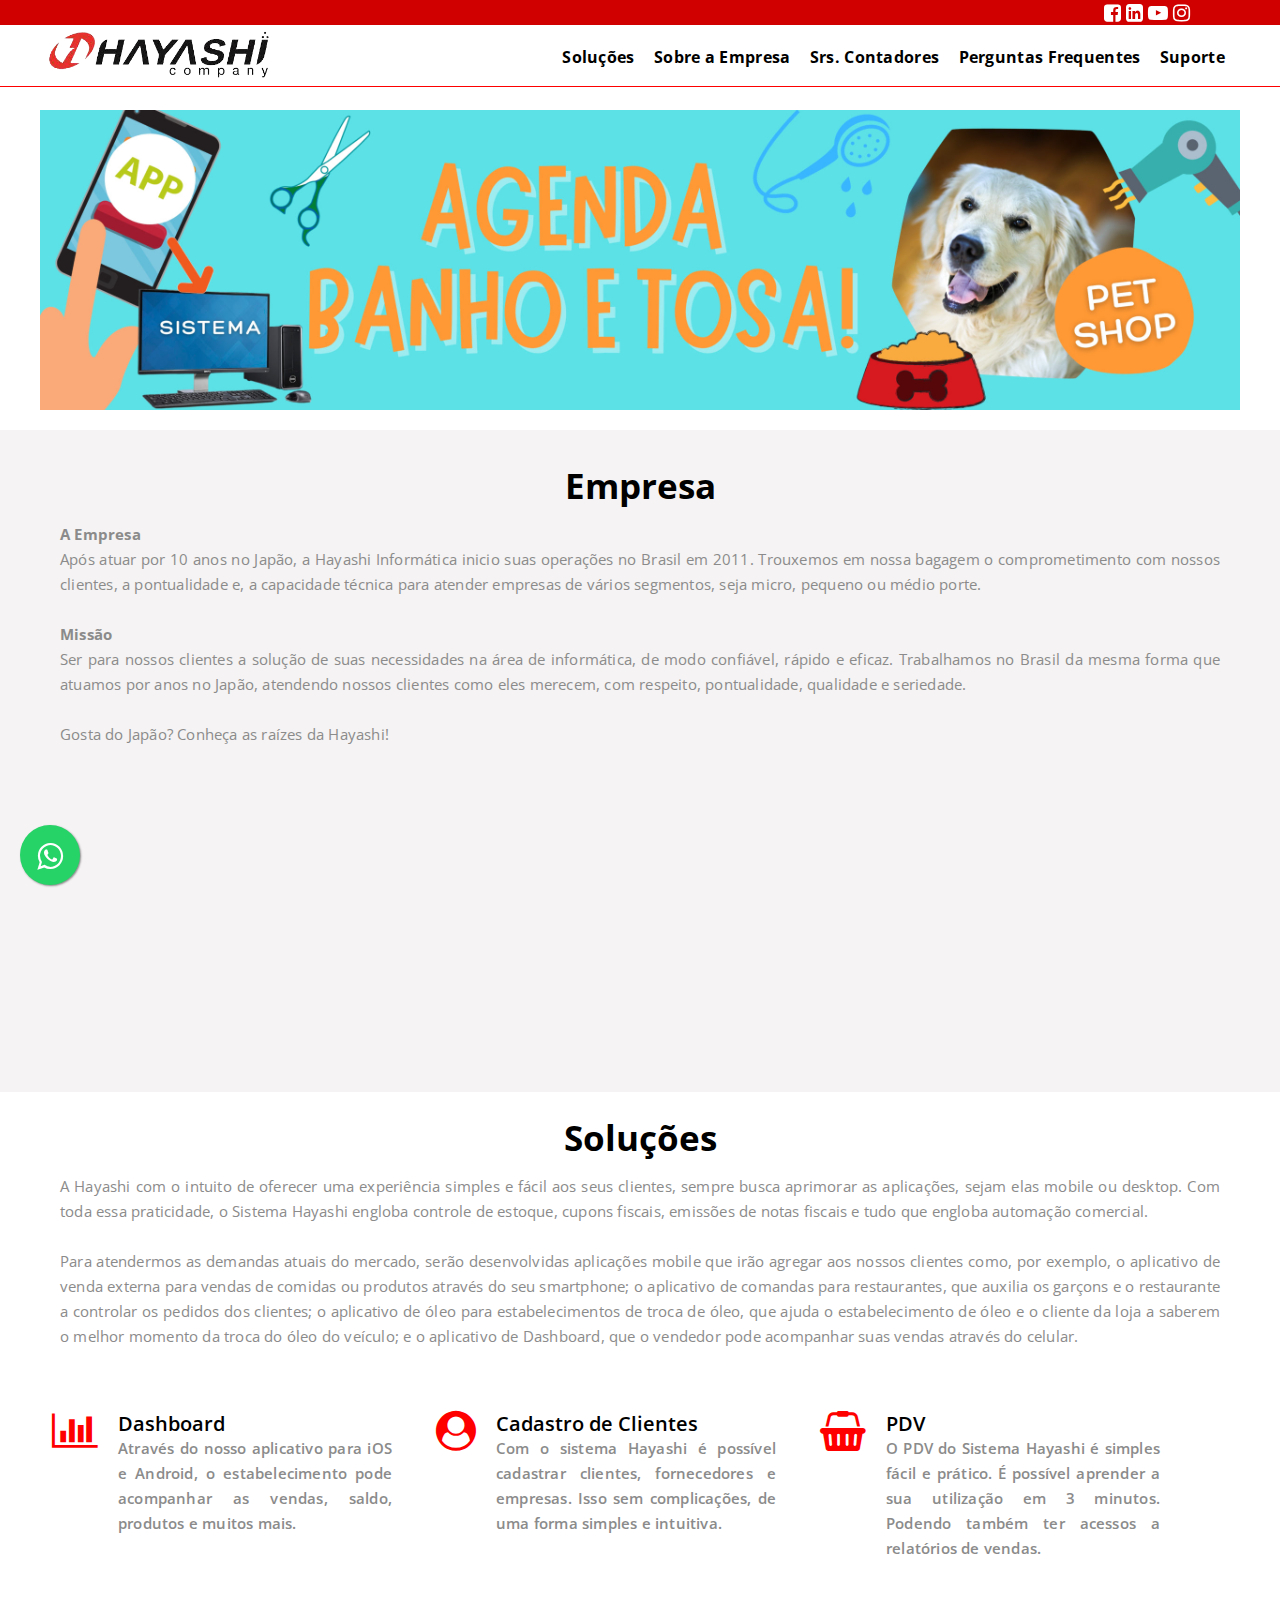
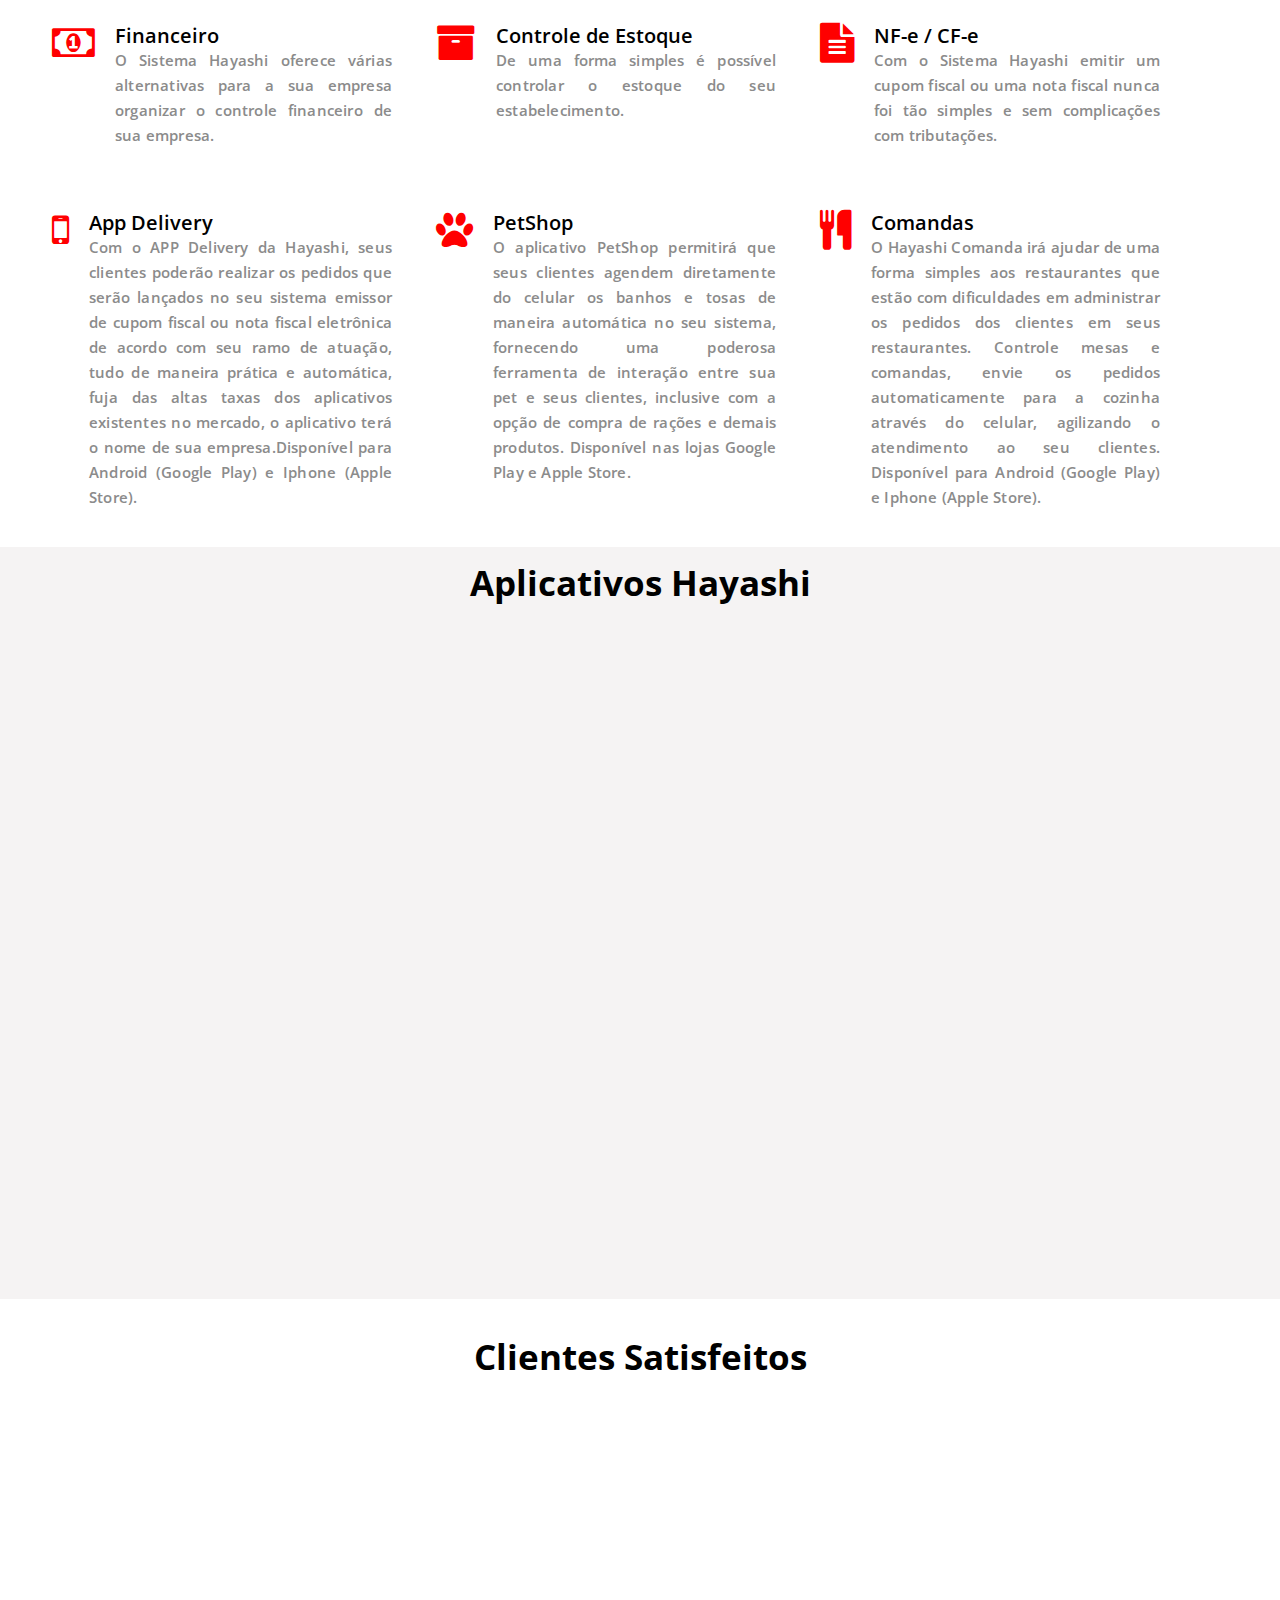
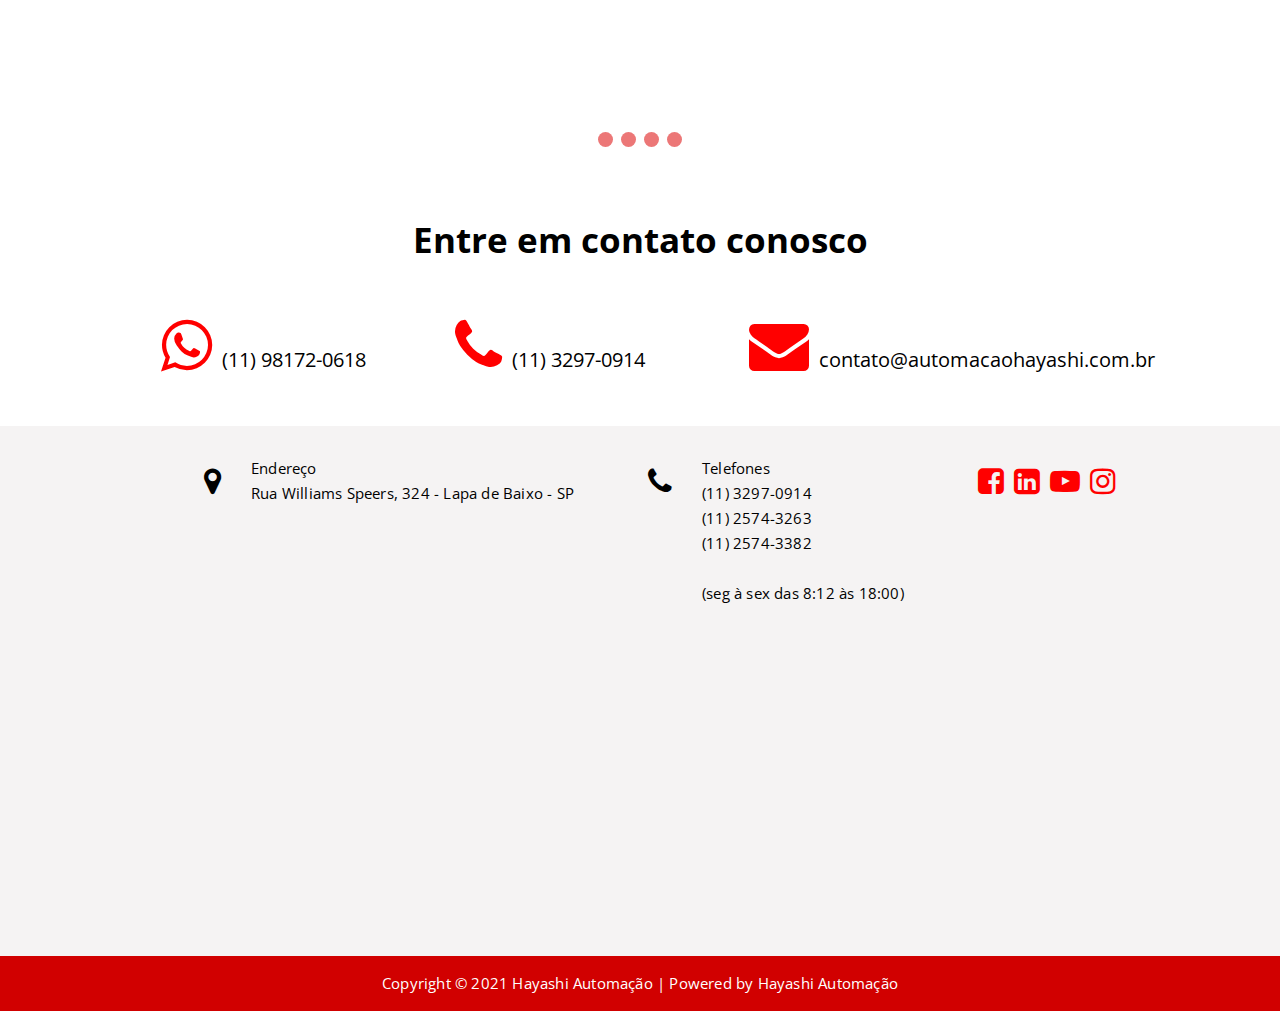
==== commit 38f2e332: "alteração no e-mail" ====
--- a/index.html
+++ b/index.html
@@ -409,7 +409,7 @@
                         <div class="contact-content">
                             <div class="contact-icon">
                                 <i class="fa fa-envelope"
-                                    aria-hidden="true"><span>automacaohayashi@financeiro.com.br</span></i>
+                                    aria-hidden="true"><span>contato@automacaohayashi.com.br</span></i>
                             </div>
                         </div>
                     </div>
--- a/css/style.css
+++ b/css/style.css
@@ -652,7 +652,7 @@
     }
 
     .mobile-container {
-        max-width: 480px;
+        max-width: 414px;
         margin: auto;
         color: white;
         border-radius: 10px;
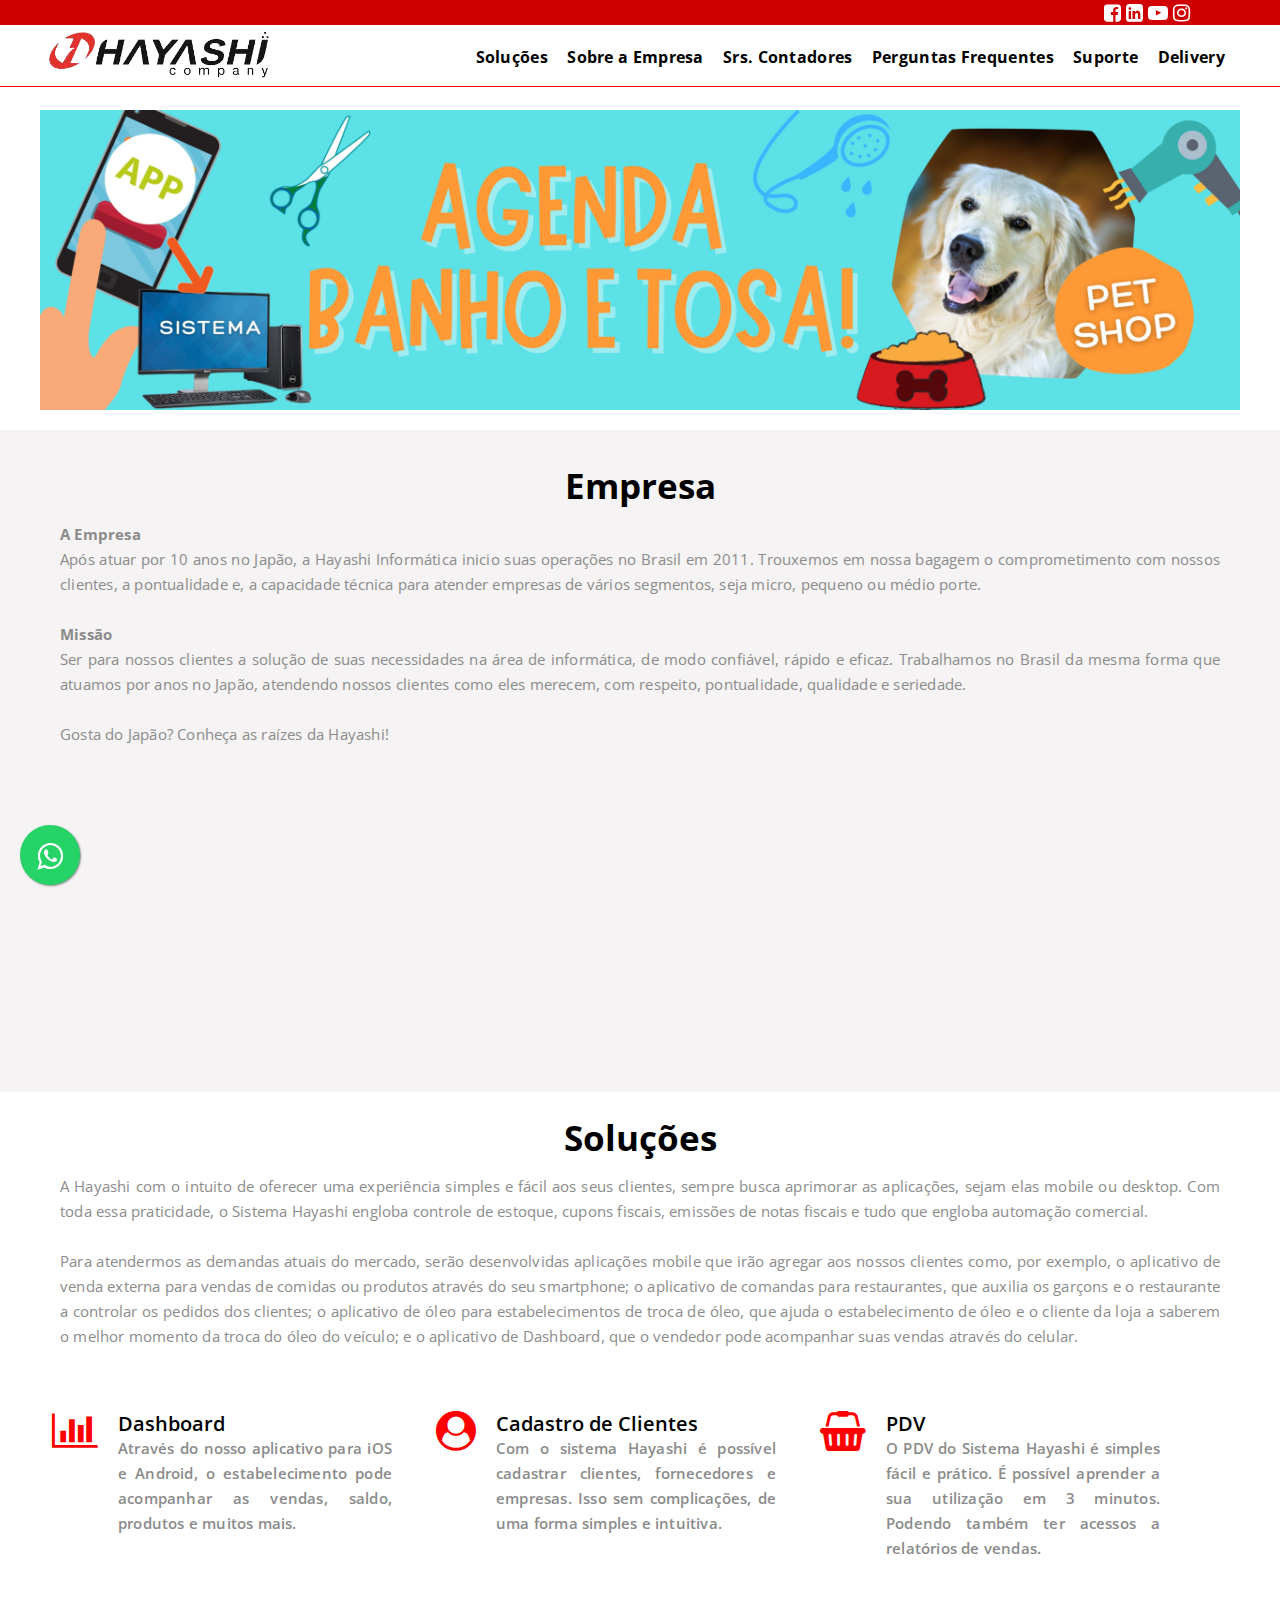
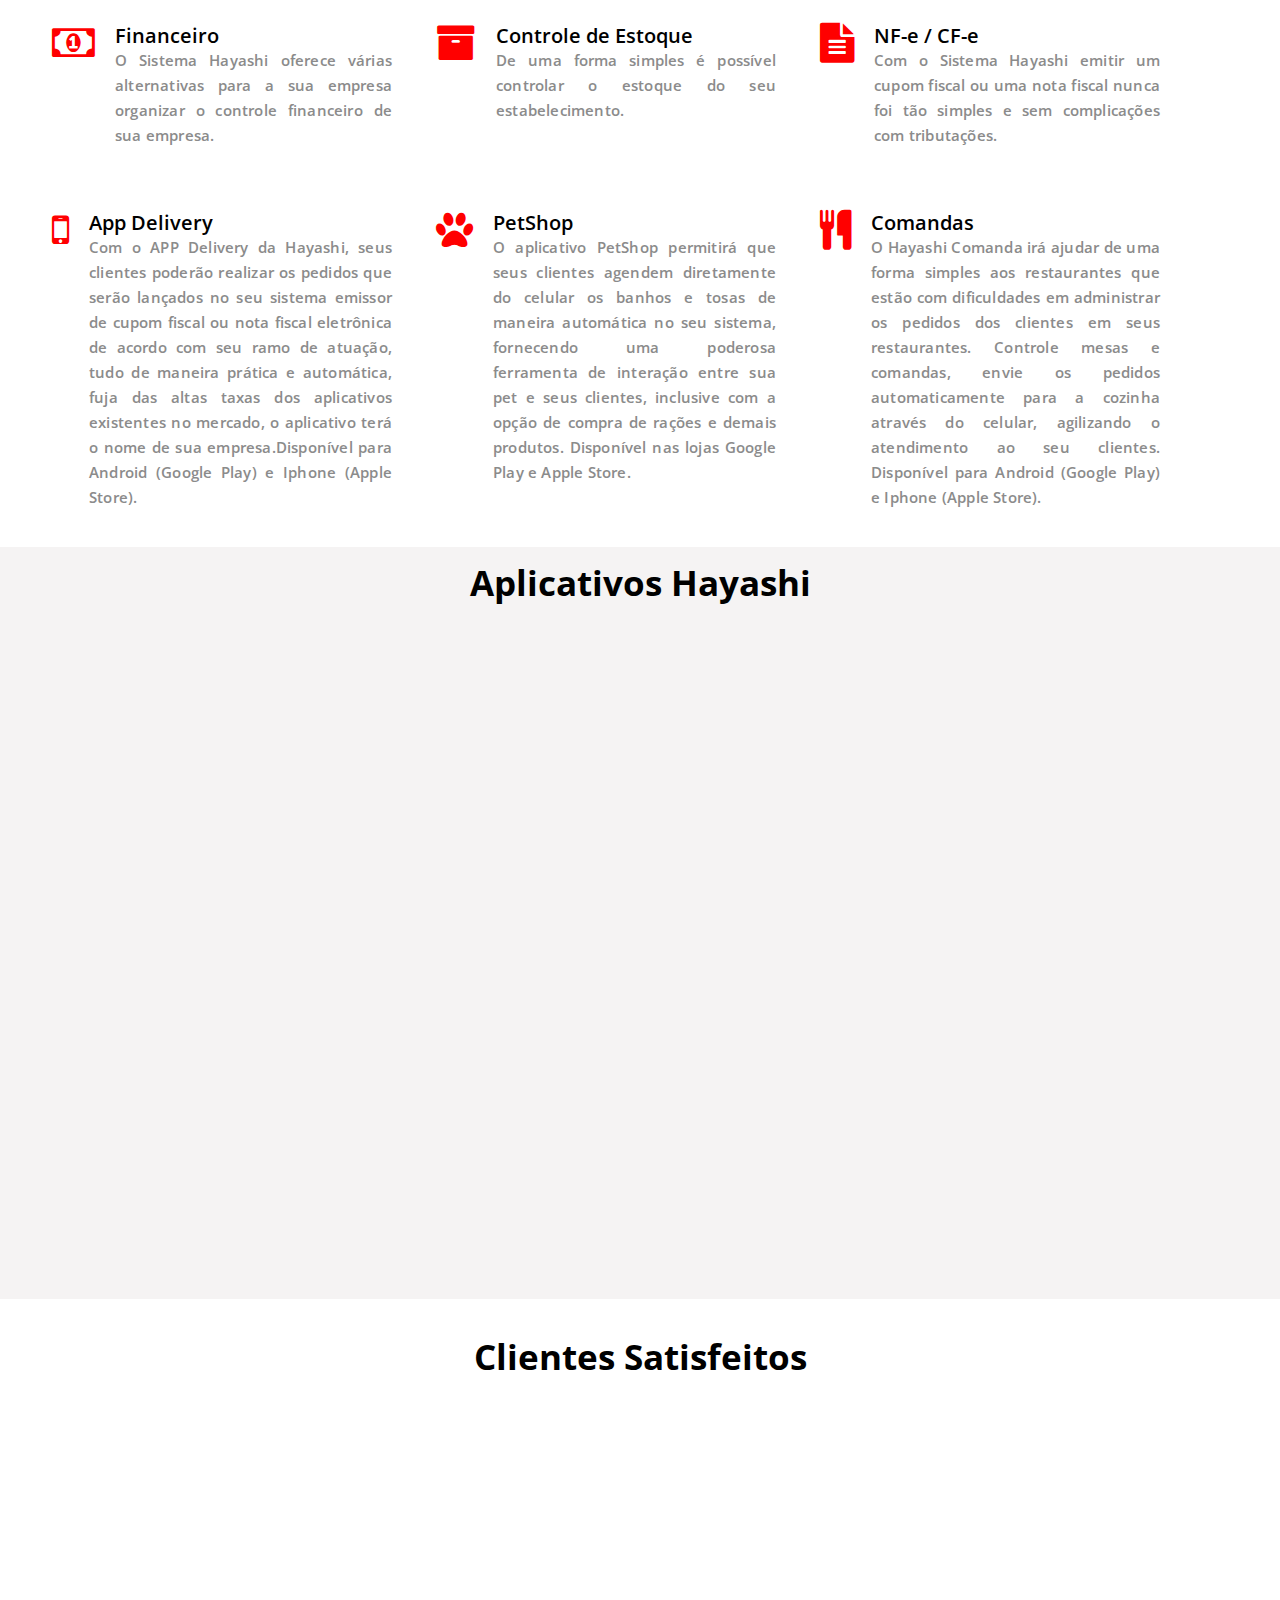
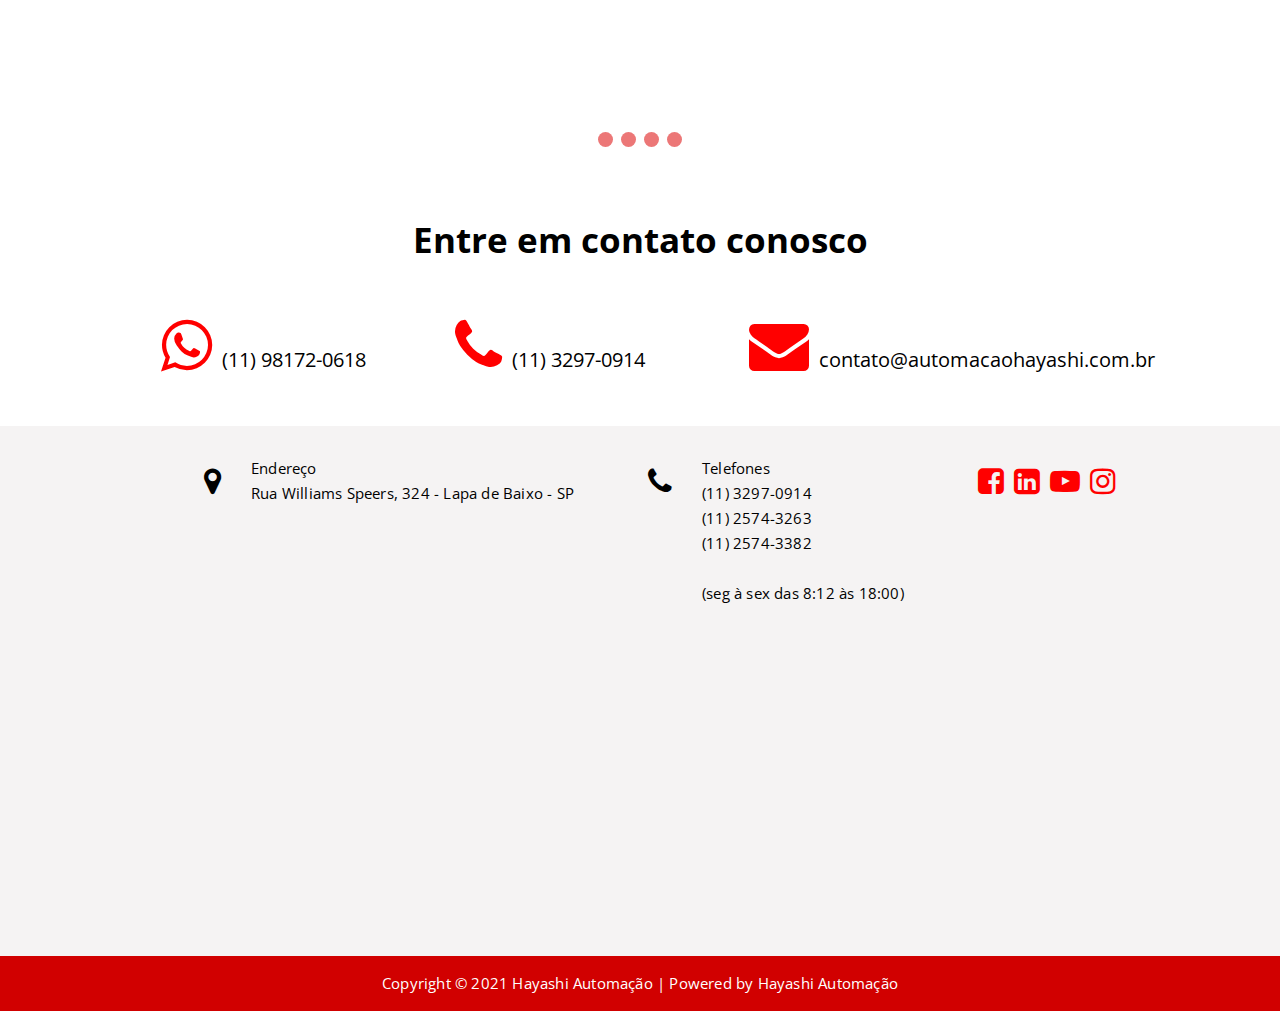
==== commit a4afe5d6: "Versão 1.0.0 Seção Delivery" ====
--- a/index.html
+++ b/index.html
@@ -52,6 +52,7 @@
                         <a href="contador.html">Srs. Contadores</a>
                         <a href="perguntas.html">Perguntas Frequentes</a>
                         <a href="suport.html">Suporte</a>
+                        <a href="delivery.html">Delivery</a>
                     </div>
                 </div>
                 <a href="javascript:void(0);" class="icon" onclick="myFunction()">
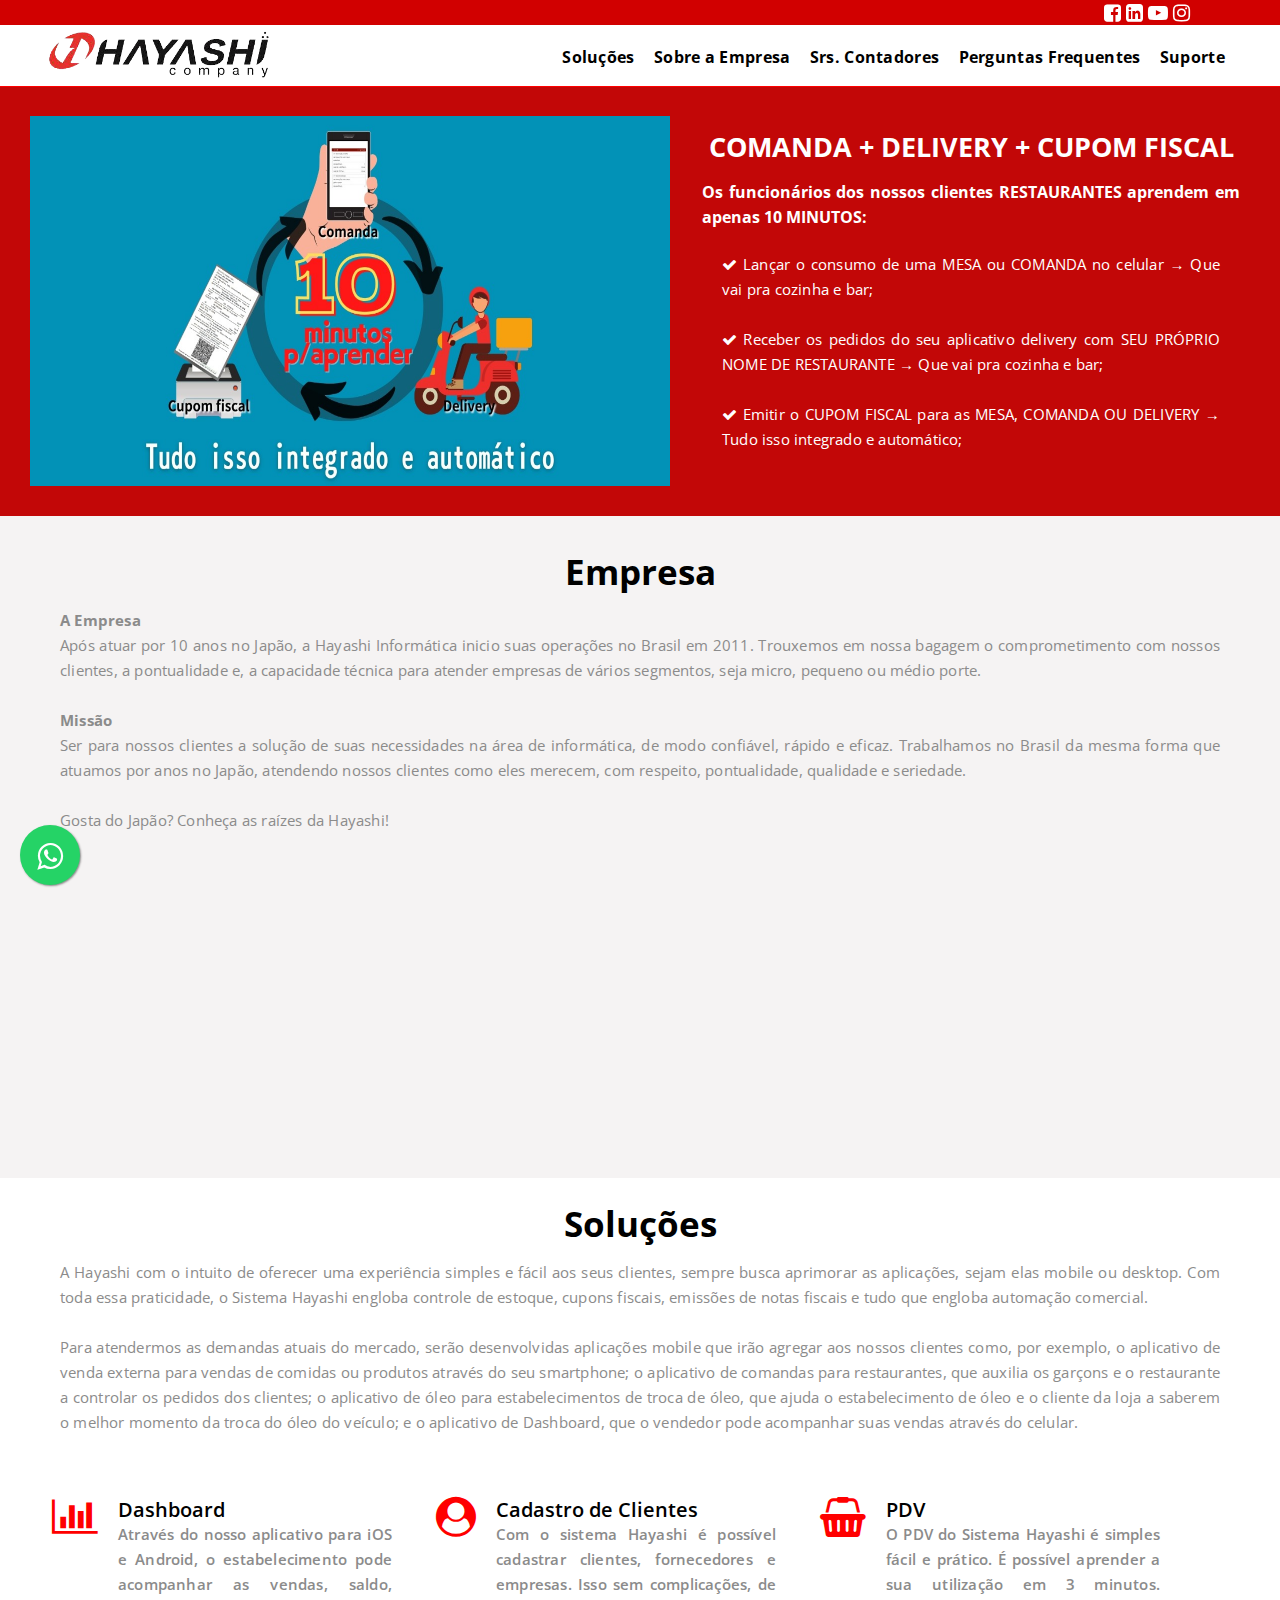
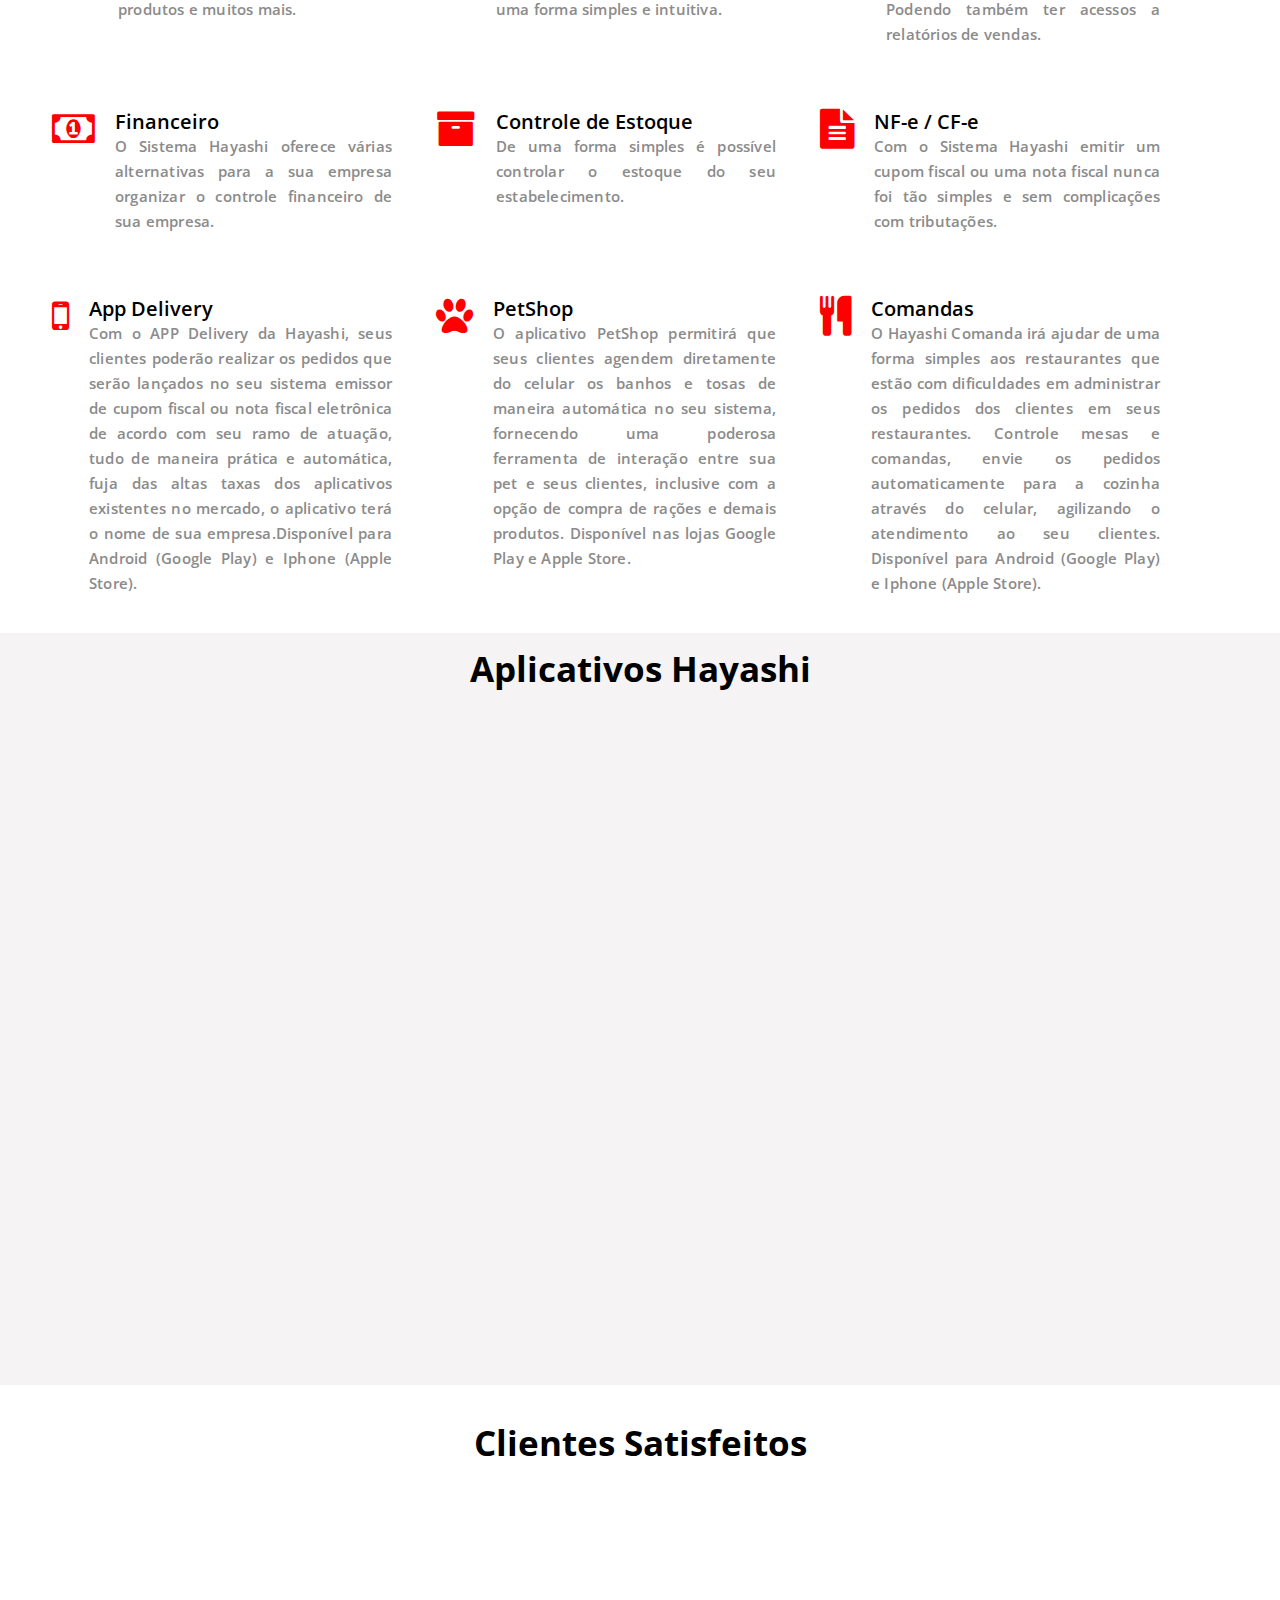
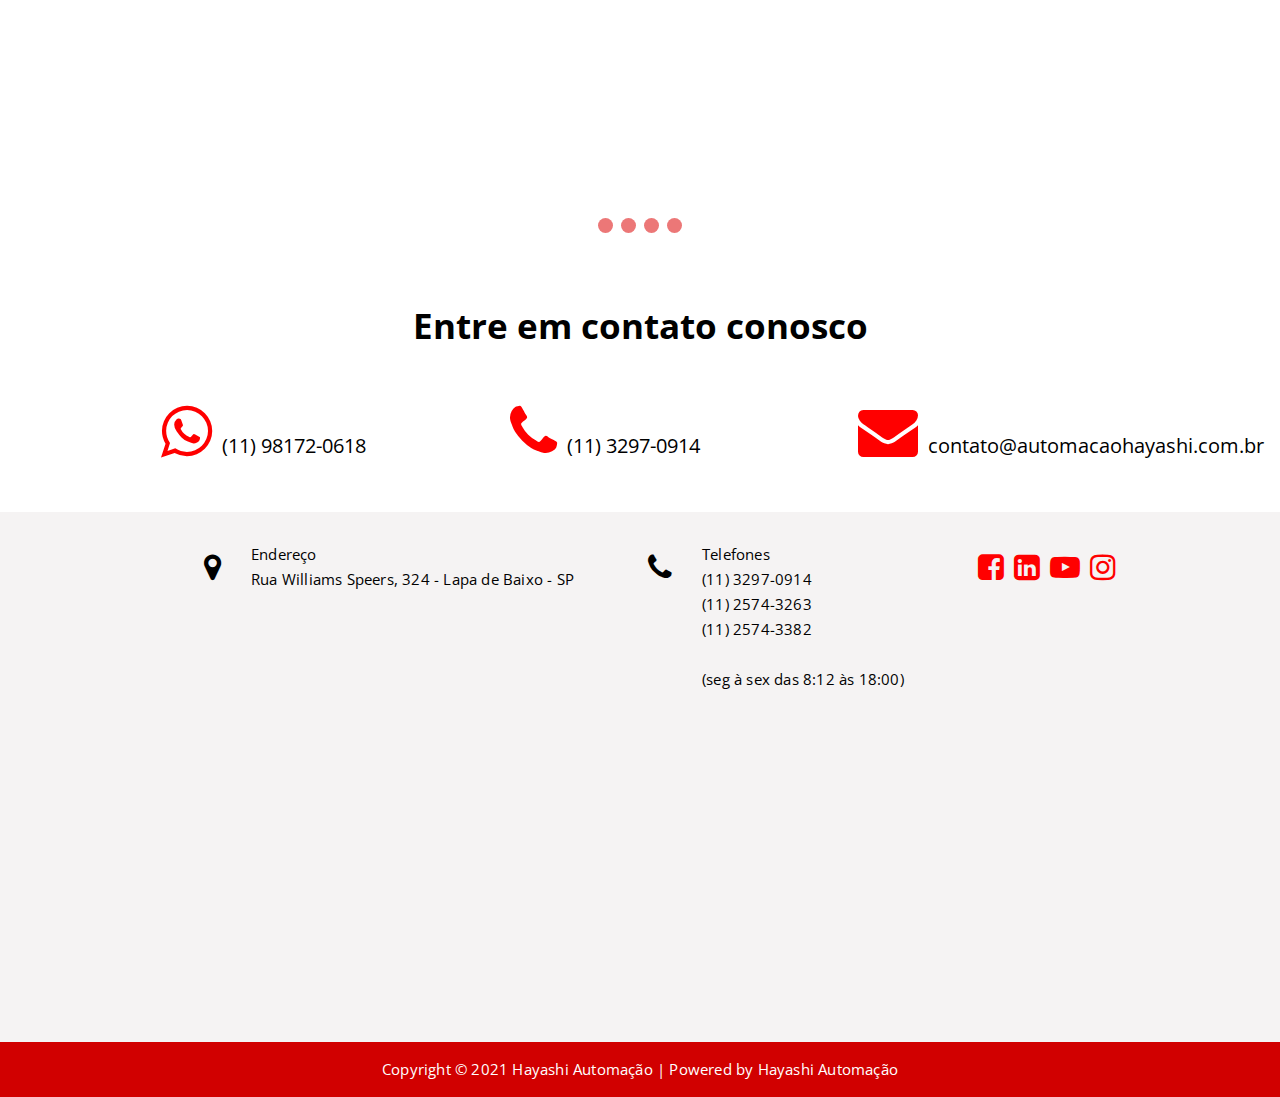
==== commit 28567c7d: "2.0.1 Alteração no index e no delivery" ====
--- a/index.html
+++ b/index.html
@@ -52,7 +52,7 @@
                         <a href="contador.html">Srs. Contadores</a>
                         <a href="perguntas.html">Perguntas Frequentes</a>
                         <a href="suport.html">Suporte</a>
-                        <a href="delivery.html">Delivery</a>
+                        <!-- <a href="delivery.html">Delivery</a> -->
                     </div>
                 </div>
                 <a href="javascript:void(0);" class="icon" onclick="myFunction()">
@@ -63,11 +63,27 @@
 
         <!-- Carousel  -->
         <section class="carousel-section">
-            <div class="carousel-content">
-                <img class="carousel-img fade"
-                    src="img/imagens/Black-Gold-Contemporary-Classy-Outdoor-Graduation-Banner-1-scaled.jpg">
-                <img class="carousel-img fade" src="img/imagens/Comanda-para-restaurante-1536x384.jpg">
-                <img class="carousel-img fade" src="img/imagens/banco-de-dados-cadastrada-1-1536x384.jpg">
+            <div class="max-width">
+                <div class="carousel-content">
+                    <img class="carousel-img fade" src="img/imagens/sistema integrado.jpeg">
+                    <!-- <img class="carousel-img fade" src="img/imagens/Comanda-para-restaurante-1536x384.jpg">
+                <img class="carousel-img fade" src="img/imagens/banco-de-dados-cadastrada-1-1536x384.jpg"> -->
+                </div>
+                <div class="text-pag">
+                    <h1> COMANDA + DELIVERY + CUPOM FISCAL </h1>
+                    <h4> Os funcionários dos nossos clientes RESTAURANTES aprendem em apenas 10 MINUTOS:</h4>
+                    <p>
+                        <i class="fa fa-check" aria-hidden="true"></i>
+                        Lançar o consumo de uma MESA ou COMANDA no celular → Que vai pra cozinha e bar;<br>
+                        <br>
+                        <i class="fa fa-check" aria-hidden="true"></i>
+                        Receber os pedidos do seu aplicativo delivery com SEU PRÓPRIO NOME DE RESTAURANTE → Que vai pra
+                        cozinha e bar;<br>
+                        <br>
+                        <i class="fa fa-check" aria-hidden="true"></i>
+                        Emitir o CUPOM FISCAL para as MESA, COMANDA OU DELIVERY → Tudo isso integrado e automático;
+                    </p>
+                </div>
             </div>
         </section>
 
--- a/css/style.css
+++ b/css/style.css
@@ -1,154 +1,160 @@
-html, body{
+html,
+body {
     font-family: 'Open Sans';
     line-height: 25px;
-    margin: 0px;
-    padding: 0px;
-}
-
-p, b{
-    font-size: 15px;
+    margin     : 0px;
+    padding    : 0px;
+}
+
+p,
+b {
+    font-size     : 15px;
     letter-spacing: 0.2px;
-    
-}
-
-h1, h2{
-    font-size: 35px;
+
+}
+
+h1,
+h2 {
+    font-size : 35px;
     text-align: center;
 }
 
-#top-header{
+#top-header {
     background: white;
-    position: fixed;
-    left: 0;
-    top: 0;
-    width: 100%;
-    z-index: 1;
-}
-
-#top-header p{
-    font-size: 14px;
+    position  : fixed;
+    left      : 0;
+    top       : 0;
+    width     : 100%;
+    z-index   : 1;
+}
+
+#top-header p {
+    font-size     : 14px;
     letter-spacing: 0.2px;
 }
 
-.information-top{
+.information-top {
     background: rgb(209, 0, 0);
-    top: 0;
-}
-
-.max-width{
-    max-width: 1200px;
-    margin-left: auto;
+    top       : 0;
+}
+
+.max-width {
+    max-width   : 1200px;
+    margin-left : auto;
     margin-right: auto;
 }
 
-.clearfix::after{
+.clearfix::after {
     content: '';
     display: block;
-    clear: both;
+    clear  : both;
 }
 
 /*------------------ HEADER ------------------*/
 
-.topnav{
+.topnav {
     margin-top: 40px;
 }
-.topnav img{
+
+.topnav img {
     max-width: 20%;
 }
 
 
-.logo-pais img{
-    padding-top: 4px;
-    max-width: 3%;
+.logo-pais img {
+    padding-top : 4px;
+    max-width   : 3%;
     margin-right: 13px;
 }
 
-.icon{
+.icon {
     display: none;
 }
 
-#myLinks{
-    float: right;
-    margin-top: 30px;
+#myLinks {
+    float         : right;
+    margin-top    : 30px;
     letter-spacing: 0.3px;
 }
 
-#myLinks a{
+#myLinks a {
     text-decoration: none;
-    color: black;
-    margin-right: 15px;
-    font-weight: bold;
-}
-
-#myLinks a:hover{
-    color: red;
+    color          : black;
+    margin-right   : 15px;
+    font-weight    : bold;
+}
+
+#myLinks a:hover {
+    color     : red;
     transition: 0.3s ease-in-out;
 }
 
-.icons-header{
+.icons-header {
+    color          : white;
+    font-size      : 20px;
+    text-align     : right;
+    margin-right   : 45px;
+    text-decoration: none;
+    padding-bottom : 1px;
+}
+
+.icons-header a {
     color: white;
-    font-size: 20px;
-    text-align:right;
-    margin-right: 45px;
-    text-decoration: none;
-}
-
-.icons-header a{
-    color: white;
 }
 
 /*------------------ Carousel ------------------*/
 
 
-.carousel-section{
-    margin-top: 130px;
+.carousel-section {
+    margin-top   : 130px;
     margin-bottom: 20px;
 }
 
-.carousel-img{
-    width: 375px;
+.carousel-img {
+    width : 375px;
     height: 300px;
 }
 
 /*------------------ ARTICLE ------------------*/
 
-#section-article{
-    padding-top: 20px;
+#section-article {
+    padding-top   : 20px;
     padding-bottom: 20px;
-    background: rgba(187, 182, 182, 0.267);
+    background    : rgba(187, 182, 182, 0.267);
 }
 
 /*.article-content{
     margin-top: 130px;
 }*/
 
-.article-content p{
+.article-content p {
+    text-align  : justify;
+    color       : rgb(139, 139, 139);
+    margin-left : 20px;
+    margin-right: 20px;
+}
+
+/*------------------ SOLUTION ------------------*/
+
+#solution-content,
+p {
+    color : rgb(139, 139, 139);
+    margin: 0 20px;
+
+}
+
+.section-solution-title p {
+    margin-left : 20px;
+    margin-right: 20px;
+}
+
+.container {
     text-align: justify;
-    color: rgb(139, 139, 139);
-    margin-left: 20px;
-    margin-right: 20px;
-}
-
-/*------------------ SOLUTION ------------------*/
-
-#solution-content, p{ 
-    color: rgb(139, 139, 139);
-    margin: 0 20px;
-    
-}
-
-.section-solution-title p{
-    margin-left: 20px;
-    margin-right: 20px;
-}
-
-.container{
-    text-align: justify;
 }
 
 /*------------------ SERVICES ------------------*/
 
-.container{
+.container {
     padding-bottom: 30px;
 }
 
@@ -160,14 +166,16 @@
     display: table-footer-group;
 }
 
-.solution-content{
+.solution-content {
     padding-top: 10px;
 }
-.service-area{
+
+.service-area {
     padding-bottom: 10px;
-    text-align: justify;
-    padding-right: 20px;
-}
+    text-align    : justify;
+    padding-right : 20px;
+}
+
 /* .media{ espaçamento das letras dos ícones
     padding-left: 50px; 
 } */
@@ -176,169 +184,183 @@
     padding-right: 30px;
 }  */
 
-.services-icons{
-    color: red;
-    float: left;
+.services-icons {
+    color        : red;
+    float        : left;
     padding-right: 20px;
-    font-size: 40px;
-}
-
-.service-area h3{
+    font-size    : 40px;
+}
+
+.service-area h3 {
     font-weight: 600;
-    font-size: 20px;
-}
-
-.client-body .col-1_2{
-   border-radius: 25px;
+    font-size  : 20px;
+}
+
+.client-body .col-1_2 {
+    border-radius: 25px;
 }
 
 /* APLICATIVOS HAYASHI */
 
-.app-section{
-    display: flex;
-    text-align: justify;
-    background-color: rgba(218, 211, 211, 0.267);;
-}
-
-.app-content{
-   
+.app-section {
+    display         : flex;
+    text-align      : justify;
+    background-color: rgba(218, 211, 211, 0.267);
+    ;
+}
+
+.app-content {
+
     margin: 20px 10px;
 }
 
 /*------------------ CLIENT ------------------*/
 
-.client-section{
-    
-    padding-top: 10px;
+.client-section {
+
+    padding-top   : 10px;
     padding-bottom: 30px;
-    padding-left: 60px;
-    padding-right: 60px;
-}
-
-.client-section h3{
+    padding-left  : 60px;
+    padding-right : 60px;
+}
+
+.client-section h3 {
     text-align: center;
-    font-size: 35px;
-}
-
-
-
-img {vertical-align: middle;}
+    font-size : 35px;
+}
+
+
+
+img {
+    vertical-align: middle;
+}
 
 /*Slideshow container*/
-.slideshow-container{
+.slideshow-container {
     margin: auto;
 }
 
 iframe {
-    margin-left: auto;
+    margin-left : auto;
     margin-right: auto;
-    display: block;
+    display     : block;
 }
 
 /*The Dots/bullets indicators*/
 
-.dot{
-    cursor: pointer;
-    height: 15px;
-    width: 15px;
-    margin: 0 2px;
+.dot {
+    cursor          : pointer;
+    height          : 15px;
+    width           : 15px;
+    margin          : 0 2px;
     background-color: rgb(236, 119, 119);
-    border-radius: 50%;
-    display: inline-block;
-    transition: background-color 0.6s ease;
-}
-
-.dot:hover, .dot:focus {
+    border-radius   : 50%;
+    display         : inline-block;
+    transition      : background-color 0.6s ease;
+}
+
+.dot:hover,
+.dot:focus {
     background: red;
 }
 
 /* Fading animation */
 .fade {
-    -webkit-animation-name: fade;
+    -webkit-animation-name    : fade;
     -webkit-animation-duration: 2.5s;
-    animation-name: fade;
-    animation-duration: 2.5s;
-  }
-  
-  @-webkit-keyframes fade {
-    from {opacity: .4} 
-    to {opacity: 1}
-  }
-  
-  @keyframes fade {
-    from {opacity: .4} 
-    to {opacity: 1}
-  }
-  
+    animation-name            : fade;
+    animation-duration        : 2.5s;
+}
+
+@-webkit-keyframes fade {
+    from {
+        opacity: .4
+    }
+
+    to {
+        opacity: 1
+    }
+}
+
+@keyframes fade {
+    from {
+        opacity: .4
+    }
+
+    to {
+        opacity: 1
+    }
+}
+
 
 /*------------------ CONTACT ------------------*/
 
-.contact-title{
+.contact-title {
     padding-top: 20px;
 }
 
-.contact-container{
+.contact-container {
     /* display: flex; */
-    padding-top: 30px;
+    padding-top   : 30px;
     padding-bottom: 40px;
-    margin-left: 15px;
-} 
-
-.contact-content{
+    margin-left   : 15px;
+}
+
+.contact-content {
+    display     : inline-block;
+    margin-right: 30px;
+    margin-left : auto;
+    padding-top : 25px;
+}
+
+.contact-icon {
+    color    : red;
+    font-size: 60px;
+}
+
+.contact-icon span {
+    margin-left: 10px;
+}
+
+.contact-icon span {
+    color      : black;
+    font-size  : 15px;
+    font-family: 'Open Sans';
+}
+
+/*------------------ FOOTER ------------------*/
+
+.main-footer {
+    background: rgba(218, 211, 211, 0.267);
+}
+
+.main-footer p {
+    color: black;
+}
+
+.information-footer {
+    text-align   : center;
+    margin-bottom: 50px;
+}
+
+.body-footer {
     display: inline-block;
-    margin-right: 30px;
-    margin-left: auto;
-    padding-top: 25px;
-}
-
-.contact-icon{
-    color: red;
-    font-size: 60px;
-}
-
-.contact-icon span{
-    margin-left: 10px;
-}
-
-.contact-icon span{
-    color: black;
-    font-size: 15px;
-    font-family: 'Open Sans';
-}
-
-/*------------------ FOOTER ------------------*/
-
-.main-footer{
-    background: rgba(218, 211, 211, 0.267);
-}
-
-.main-footer p{
-    color: black;
-}
-
-.information-footer {
-    text-align: center;
-    margin-bottom: 50px;
-}
-
-.body-footer{
-    display: inline-block;
-}
-
-.icons-footer{
-    font-size: 30px;
-    font-size: 30px;
+}
+
+.icons-footer {
+    font-size   : 30px;
+    font-size   : 30px;
     padding-left: 50px;
-    padding-top: 30px;
-    /* display: inline-flex; */
+    padding-top : 30px;
+    /* display  : inline-flex; */
 }
 
 .icons-footer i {
     padding-right: 10px;
-    padding-top: 10px;
-}
-
-.icons-footer a{
+    padding-top  : 10px;
+}
+
+.icons-footer a {
     color: red;
 }
 
@@ -346,255 +368,292 @@
     text-align: left;
 }
 
-.copyright-content{
+.copyright-content {
     background: rgb(209, 0, 0);
-    padding: 1px;
-}
-
-.copyright-content p{
-    color: white;
+    padding   : 1px;
+}
+
+.copyright-content p {
+    color     : white;
     text-align: center;
 }
 
 
 @media screen and (min-width: 970px) {
 
-    .logo-pais img{
-        padding-top: 3px;
-        max-width: 2.3%;
+    .text-pag {
+        color     : white;
+        float     : right;
+        width     : 538px;
+        margin-top: -400px;
+        text-align: justify;
+    }
+    
+    .text-pag h1{
+        font-size: 27px;
+    }
+
+    .text-pag p {
+        color: white;
+    }
+
+    .logo-pais img {
+        padding-top : 3px;
+        max-width   : 2.3%;
         margin-right: 13px;
     }
-    
-    .icons-header{
-        color: white;
-        font-size: 20px;
-        text-align:right;
+
+    .icons-header {
+        color          : white;
+        font-size      : 20px;
+        text-align     : right;
         text-decoration: none;
-        margin-right: 50px;
-    }
-
-    .topnav{
-        position: fixed;
-        right: 0;
-        top: 0%;
-        width: 100%;
-        margin-top: 25px;
-        background: white;
+        margin-right   : 50px;
+    }
+
+    .topnav {
+        position     : fixed;
+        right        : 0;
+        top          : 0%;
+        width        : 100%;
+        margin-top   : 25px;
+        background   : white;
         border-bottom: 1px solid red;
-        z-index: 1;
-      }
+        z-index      : 1;
+    }
 
     #section-article {
-        padding-top: 20px;
+        display       : block;
+        padding-top   : 20px;
         padding-bottom: 20px;
-        background: rgba(218, 211, 211, 0.267);
-    }
-
-    .top-nav{
-        background: transparent;
-        float: right;
-        margin-top: 5px;
+        background    : rgba(218, 211, 211, 0.267);
+    }
+
+    .top-nav {
+        background  : transparent;
+        float       : right;
+        margin-top  : 5px;
         border-style: none;
     }
-    .top-nav li{
+
+    .top-nav li {
         display: inline-block;
-        
-    }
-    .top-nav li :hover{
-        color: red;
+
+    }
+
+    .top-nav li :hover {
+        color     : red;
         transition: 0.3s ease-in-out;
     }
 
-   .top-header-logo{
-       display: inline;
-   }
-
-   #myLinks {
-    float: right;
-    margin-top: 20px;
-    letter-spacing: 0.3px;
-}
-
-   .col-1_2{
-        width: 30%;
+    .top-header-logo {
+        display: inline;
+    }
+
+    #myLinks {
+        float         : right;
+        margin-top    : 20px;
+        letter-spacing: 0.3px;
+    }
+
+
+    .contact-container {
+        /* display: flex; */
+        padding-top   : 30px;
+        padding-bottom: 120px;
+        margin-left   : 110px;
+    }
+
+    .col-1_2 {
+        width : 30%;
         margin: 1% 1% 0 1%;
-        float: left;
-   }
-
-   
-.carousel-section{
-    margin-top: 110px;
-    margin-bottom: 20px;
-}
-
-.carousel-img{
-    width: auto;
-    height: 300px;
-    margin-left: auto;
-    margin-right: auto;
-
-}
-
-.app-section{
-    display: flex;
-    text-align: justify;
-    background-color: rgba(218, 211, 211, 0.267);;
-}
-
-.app-content{
-    float: left;
-    margin: 20px 10px;
-}
-
-   /*------------------ CONTACT ------------------*/
-
-.contact-title{
+        float : left;
+    }
+
+
+    .carousel-section {
+        background-color: rgb(194, 7, 7);
+        margin-top      : 86px;
+        margin-bottom   : 0px;
+    }
+
+    .carousel-content {
+        /* NOVO */
+        padding: 30px 0 30px;
+    }
+
+    /* ANTIGO QUE FAZ O CARROUSEL FUNCIONAR, NÃO APAGAR .carousel-img {
+        width       : 1100px;
+        height      : 350px;
+        margin-left : auto;
+        margin-right: auto;
+
+    } */
+
+    .carousel-img {
+        width       : 640px;
+        height      : 370px;
+        margin-left : -10px;
+        margin-right: auto;
+    }
+
+    .app-section {
+        display         : flex;
+        text-align      : justify;
+        background-color: rgba(218, 211, 211, 0.267);
+        ;
+    }
+
+    .app-content {
+        float : left;
+        margin: 20px 10px;
+    }
+}
+
+
+
+/*------------------ CONTACT ------------------*/
+
+.contact-title {
     padding-top: 20px;
 }
 
-.contact-container{
-    /* display: flex; */
-    padding-top: 30px;
-    padding-bottom: 120px;
-    margin-left: 110px;
-} 
-
-.contact-content{
+.contact-content {
+    display     : inline-block;
+    margin-right: 30px;
+    margin-left : auto;
+    padding-top : 0px;
+}
+
+.contact-icon {
+    color    : red;
+    font-size: 60px;
+}
+
+.contact-icon span {
+    margin-left: 10px;
+}
+
+.contact-icon span {
+    color      : black;
+    font-size  : 20px;
+    font-family: 'Open Sans';
+}
+
+.contact-container .col-1_2 {
+    /* width : 25%; */
+    margin: 1% 1% 0 1%;
+    float : left;
+}
+
+.client-body .col-1_2 {
+    border-radius: 25px;
+}
+
+/*------------------ FOOTER ------------------*/
+
+.main-footer {
+    background: rgba(218, 211, 211, 0.267);
+}
+
+.main-footer p {
+    color: black;
+}
+
+.information-footer {
+    text-align   : center;
+    margin-bottom: 50px;
+}
+
+.body-footer {
     display: inline-block;
-    margin-right: 30px;
-    margin-left: auto;
-    padding-top: 0px;
-}
-
-.contact-icon{
+}
+
+.icons-footer {
+    font-size   : 30px;
+    font-size   : 30px;
+    padding-left: 50px;
+    padding-top : 30px;
+    display     : inline-flex;
+}
+
+.icons-footer i {
+    padding-right: 10px;
+    padding-top  : 10px;
+}
+
+.icons-footer a {
     color: red;
-    font-size: 60px;
-}
-
-.contact-icon span{
-    margin-left: 10px;
-}
-
-.contact-icon span{
-    color: black;
-    font-size: 20px;
-    font-family: 'Open Sans';
-}
-
-.contact-container .col-1_2{
-    width: 25%;
-    margin: 1% 1% 0 1%;
-    float: left;
-}
-
-.client-body .col-1_2{
-   border-radius: 25px;
-}
-
-/*------------------ FOOTER ------------------*/
-
-    .main-footer{
-        background: rgba(218, 211, 211, 0.267);
-    }
-
-    .main-footer p{
-        color: black;
-    }
-
-    .information-footer {
-        text-align: center;
-        margin-bottom: 50px;
-    }
-
-    .body-footer{
-        display: inline-block;
-    }
-
-    .icons-footer{
-        font-size: 30px;
-        font-size: 30px;
-        padding-left: 50px;
-        padding-top: 30px;
-        display: inline-flex;
-    }
-
-    .icons-footer i {
-        padding-right: 10px;
-        padding-top: 10px;
-    }
-
-    .icons-footer a{
-        color: red;
-    }
-
-    .adress-information {
-        text-align: left;
-    }
-
-    .copyright-content{
-        background: rgb(209, 0, 0);
-        padding: 15px;
-    }
-
-    .copyright-content p{
-        color: white;
-        text-align: center;
-    }
-}
-
-@media screen and (max-width: 1024px){
+}
+
+.adress-information {
+    text-align: left;
+}
+
+.copyright-content {
+    background: rgb(209, 0, 0);
+    padding   : 15px;
+}
+
+.copyright-content p {
+    color     : white;
+    text-align: center;
+}
+
+@media screen and (max-width: 1024px) {
 
     .mobile-container {
-        max-width: 380px;
-        margin: auto;
-        color: white;
+        max-width    : 380px;
+        margin       : auto;
+        color        : white;
         border-radius: 10px;
-      }
-    
-    .topnav{
-        overflow: hidden;
+    }
+
+    .topnav {
+        overflow        : hidden;
         background-color: white;
-        position: relative;
-    }
-    
-    .topnav #myLinks{
+        position        : relative;
+    }
+
+    .topnav #myLinks {
         display: none;
     }
-    
-    .topnav a{
-        color: red;
-        padding:14px 16px;
+
+    .topnav a {
+        color          : red;
+        padding        : 14px 16px;
         text-decoration: none;
-        font-size: 17px;
-        display: block;
-    }
-    
-    .topnav a.icon{
+        font-size      : 17px;
+        display        : block;
+    }
+
+    .topnav a.icon {
         background: block;
-        display: block;
-        position: absolute;
-        right: 0;
-        top: 0;
-    }
-
-    #myLinks{
-        float: right;
-        margin-top: 25px;
+        display   : block;
+        position  : absolute;
+        right     : 0;
+        top       : 0;
+    }
+
+    #myLinks {
+        float         : right;
+        margin-top    : 25px;
         letter-spacing: 0.3px;
     }
-    
-    
-    #myLinks a{
+
+
+    #myLinks a {
         text-decoration: none;
-        color: black;
-        margin-right: 130px;
-        font-weight: bold;
-    }
-    
-    #myLinks a:hover{
-        color: red;
+        color          : black;
+        margin-right   : 130px;
+        font-weight    : bold;
+    }
+
+    #myLinks a:hover {
+        color     : red;
         transition: 0.3s ease-in-out;
     }
+
     /*.active{
         max-width: 40%;
         padding-top: 13px; 
@@ -602,116 +661,133 @@
         color: red;
     } */
 
-    .carousel-section{
-        margin-top: 10px;
+    .carousel-section {
+        margin-top   : 10px;
         margin-bottom: 20px;
     }
-    
-    .carousel-img{
-        width: 760px;
-        height: 300px;
-        margin-left: auto;
+
+    .carousel-img {
+        width       : 760px;
+        height      : 300px;
+        margin-left : auto;
         margin-right: auto;
     }
-    
-    .active img{
+
+    .active img {
         max-width: 95%;
     }
 
-    .app-section{
-        display: flex;
+    .app-section {
+        display         : flex;
+        text-align      : justify;
+        background-color: rgba(218, 211, 211, 0.267);
+        ;
+    }
+
+    .app-content {
+        margin: 20px 10px;
+    }
+
+    .maps {
+        display: none;
+    }
+
+}
+
+@media screen and (max-width: 414px) {
+
+    /*-----------------HEADER MOBILE-----------------*/
+
+    .text-pag {
+        color     : white;
+        width     : 365px;
+        margin-top: -30px;
         text-align: justify;
-        background-color: rgba(218, 211, 211, 0.267);;
-    }
-    
-    .app-content{
-        margin: 20px 10px;
-    }
-
-    .maps{
+    }
+
+    .text-pag h1 {
+        font-size: 25px;
+    }
+
+    .text-pag p {
+        color: white;
+    }
+
+    .img-logo {
+        max-width  : 17%;
+        padding-top: 5px;
+        float      : left;
+    }
+
+
+    .logo-pais img {
+        padding-top : 4px;
+        max-width   : 6%;
+        margin-right: 13px;
+    }
+
+    .mobile-container {
+        max-width    : 414px;
+        margin       : auto;
+        color        : white;
+        border-radius: 10px;
+    }
+
+    .topnav {
+        overflow        : hidden;
+        background-color: white;
+        position        : relative;
+    }
+
+    .topnav {
+        position     : fixed;
+        right        : 0;
+        top          : 0%;
+        width        : 100%;
+        margin-top   : 26px;
+        background   : white;
+        border-bottom: 1px solid red;
+        z-index      : 1;
+    }
+
+    .topnav #myLinks {
         display: none;
     }
 
-}
-
-@media screen and (max-width: 414px){
-
-    /*-----------------HEADER MOBILE-----------------*/
-
-    .img-logo{
-        max-width: 17%;
-        padding-top: 5px;
-        float: left; 
-    }
-
-
-    .logo-pais img {
-        padding-top: 4px;
-        max-width: 6%;
-        margin-right: 13px;
-    }
-
-    .mobile-container {
-        max-width: 414px;
-        margin: auto;
-        color: white;
-        border-radius: 10px;
-      }
-    
-    .topnav{
-        overflow: hidden;
-        background-color: white;
-        position: relative;
-    }
-
-    .topnav {
-        position: fixed;
-        right: 0;
-        top: 0%;
-        width: 100%;
-        margin-top: 26px;
-        background: white;
-        border-bottom: 1px solid red;
-        z-index: 1;
-    }
-    
-    .topnav #myLinks{
-        display: none;
-    }
-    
-    .topnav a{
-        color: red;
-        padding: 12px 16px;
+    .topnav a {
+        color          : red;
+        padding        : 12px 16px;
         text-decoration: none;
-        font-size: 17px;
-        display: block;
-    }
-    
-    .topnav a.icon{
+        font-size      : 17px;
+        display        : block;
+    }
+
+    .topnav a.icon {
         background: block;
-        display: block;
-        position: absolute;
-        right: 35px;
-        top: 15px;
-    }
-
-    #myLinks{
-        float: right;
-        margin-top: 25px;
+        display   : block;
+        position  : absolute;
+        right     : 35px;
+        top       : 15px;
+    }
+
+    #myLinks {
+        float         : right;
+        margin-top    : 25px;
         letter-spacing: 0.3px;
     }
-    
-    #myLinks a{
+
+    #myLinks a {
         text-decoration: none;
-        color: black;
-        margin-right: 130px;
-        font-weight: bold;
-    }
-    
-    #myLinks a:hover{
-        color: red;
+        color          : black;
+        margin-right   : 130px;
+        font-weight    : bold;
+    }
+
+    #myLinks a:hover {
+        color     : red;
         transition: 0.3s ease-in-out;
     }
+
     /*.active{
         max-width: 40%;
         padding-top: 13px; 
@@ -719,54 +795,77 @@
         color: red;
     } */
 
-/*-----------------SLIDE MOBILE-----------------*/
-    .carousel-section{
-        margin-top: 125px;
+    /*-----------------SLIDE MOBILE-----------------*/
+    /* .carousel-section {
+        margin-top   : 125px;
         margin-bottom: 20px;
     }
-    
-    .carousel-img{
-        width: 355px;
-        height: 165px;
+    */
+    .carousel-img {
+        width     : 355px;
+        height    : 165px;
         transition: opacity .5s ease-in;
-    
-    }
-
-    .app-section{
-        display: flex;
-        text-align: justify;
-        background-color: rgba(218, 211, 211, 0.267);;
-    }
-    
-    .app-content{
+
+    }
+
+    .carousel-section {
+        background-color: rgb(194, 7, 7);
+        margin-top      : 120px;
+        margin-bottom   : 0px;
+    }
+
+    .carousel-content {
+        /* NOVO */
+        margin : 0px 0 26px 0;
+        padding: 30px 0 30px;
+    }
+
+    .app-section {
+        display         : flex;
+        text-align      : justify;
+        background-color: rgba(218, 211, 211, 0.267);
+        ;
+    }
+
+    .app-content {
         margin: 20px 10px;
     }
-/*-----------------CLIENT MOBILE-----------------*/
-
-.article-content {
-    margin-top: 0px;
-}
-
-    .client-section h3{
+
+    /*-----------------CLIENT MOBILE-----------------*/
+
+    .article-content {
+        margin-top: 0px;
+    }
+
+    .client-section h3 {
         font-size: 30px;
     }
 
-    .client-content{
+    .client-content {
         margin: 0;
     }
+
     iframe {
-        width: 250px;
-        height: 230px;
-        margin-left: auto;
+        width       : 250px;
+        height      : 230px;
+        margin-left : auto;
         margin-right: auto;
-        display: block;
-    }
-/*-----------------FOOTER MOBILE-----------------*/
-
-    .active img{
+        display     : block;
+    }
+
+    .contact-icon span {
+        color      : black;
+        font-size  : 15px;
+        font-family: 'Open Sans';
+    }
+
+    /*-----------------FOOTER MOBILE-----------------*/
+
+    .active img {
         max-width: 75%;
     }
-    .maps{
+
+    .maps {
         display: none;
     }
 }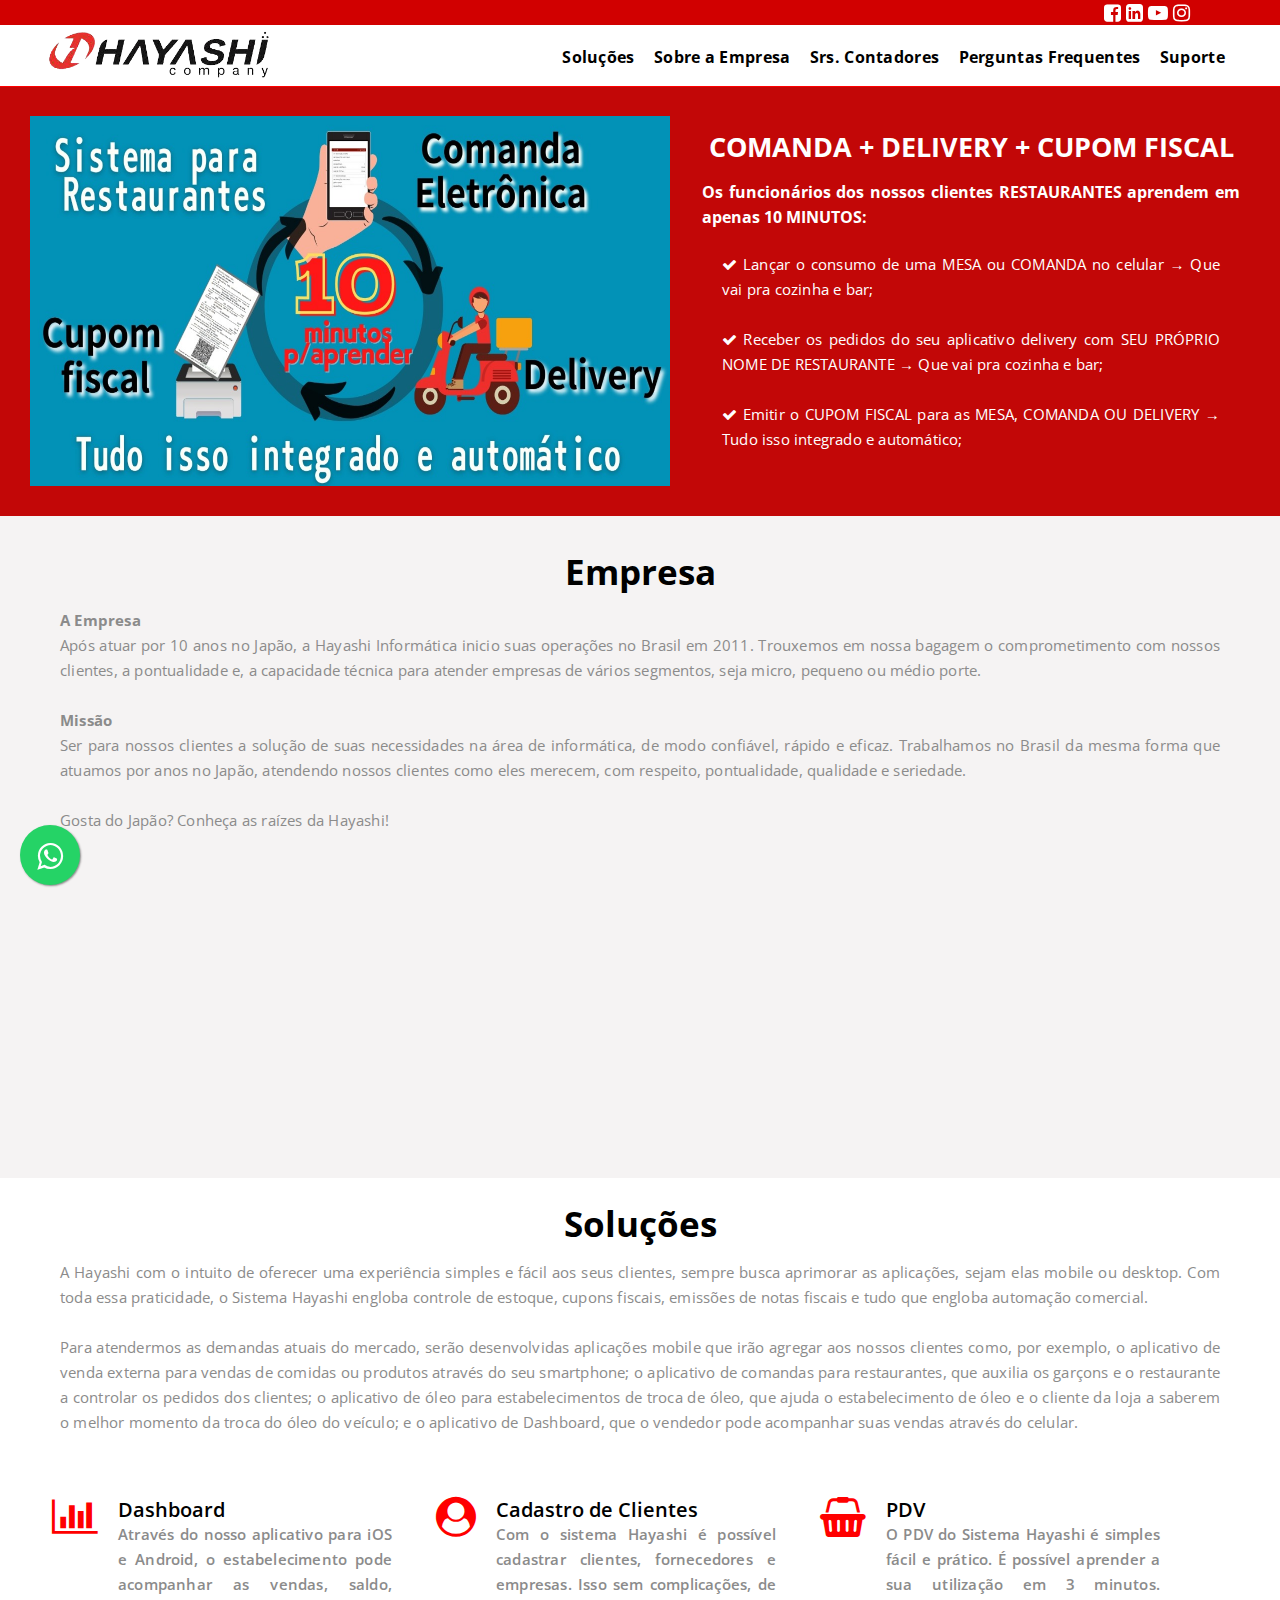
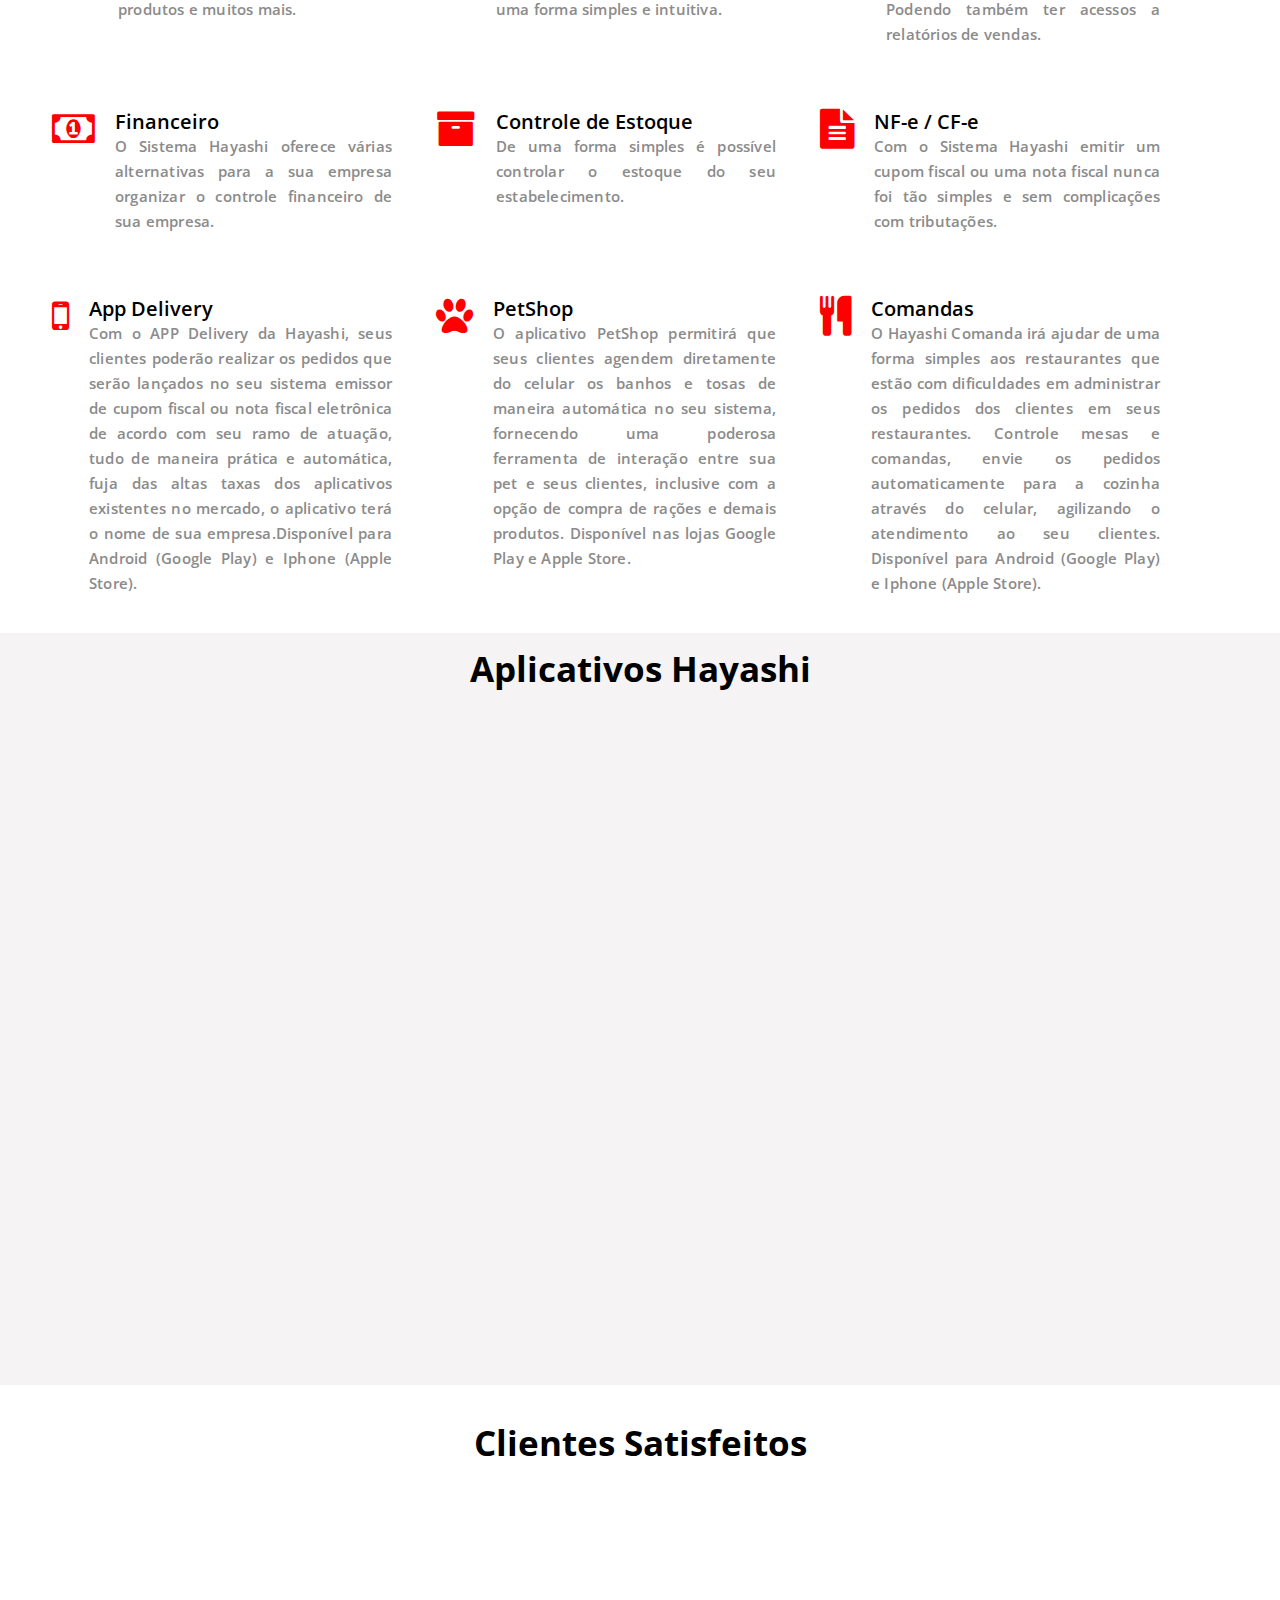
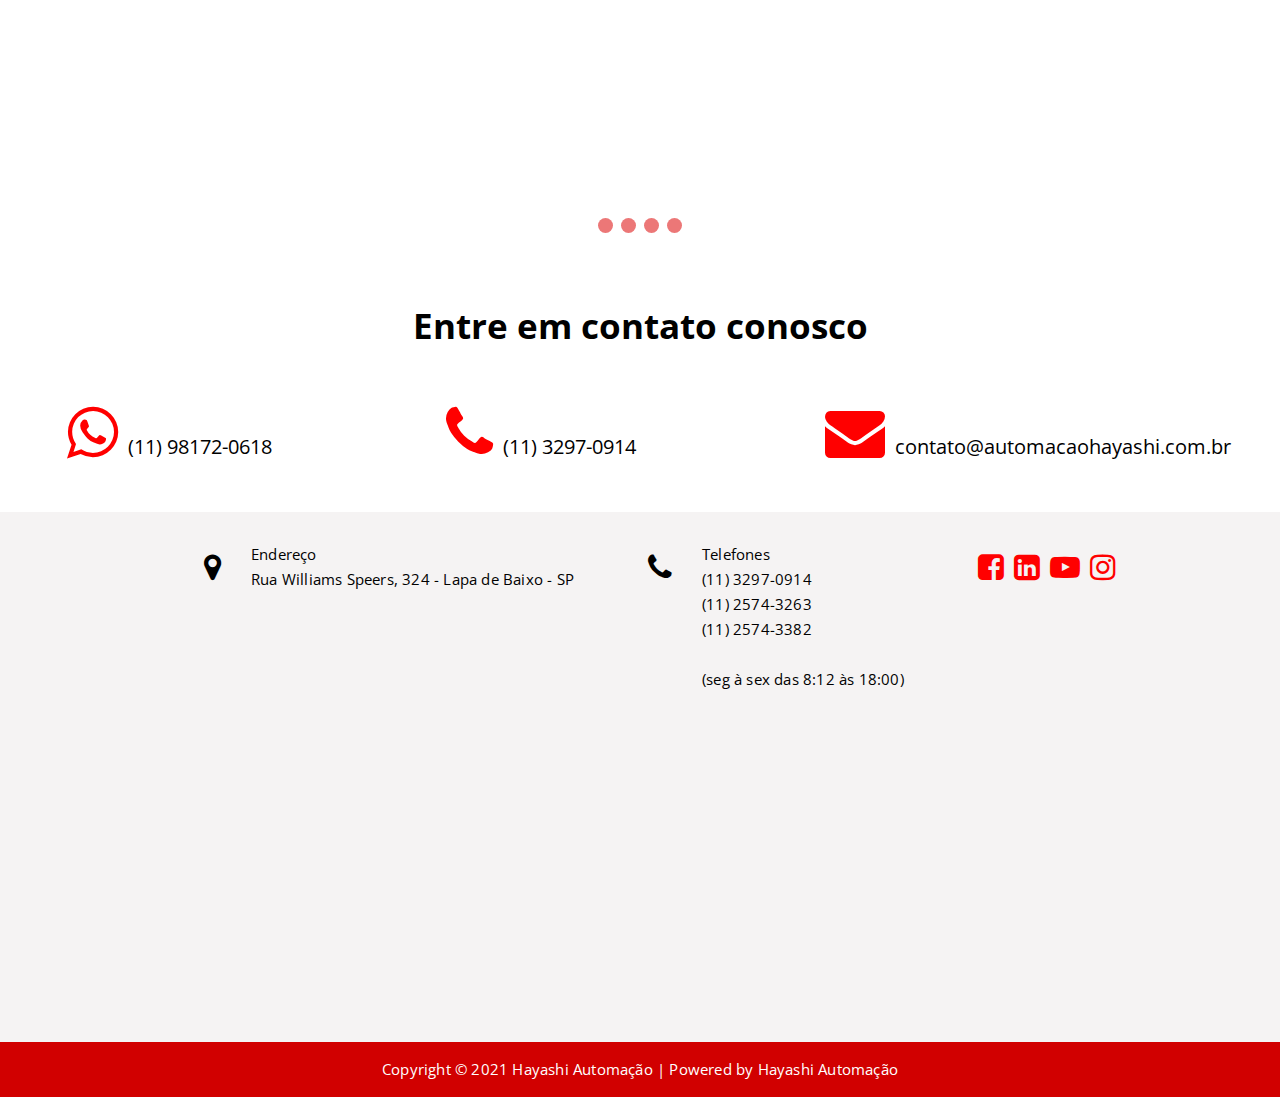
==== commit 098efbc7: "2.0.3 Alteração na imagem" ====
--- a/index.html
+++ b/index.html
@@ -65,7 +65,7 @@
         <section class="carousel-section">
             <div class="max-width">
                 <div class="carousel-content">
-                    <img class="carousel-img fade" src="img/imagens/sistema integrado.jpeg">
+                    <img class="carousel-img fade" src="img/imagens/sistema integrado.jfif">
                     <!-- <img class="carousel-img fade" src="img/imagens/Comanda-para-restaurante-1536x384.jpg">
                 <img class="carousel-img fade" src="img/imagens/banco-de-dados-cadastrada-1-1536x384.jpg"> -->
                 </div>
--- a/css/style.css
+++ b/css/style.css
@@ -388,8 +388,8 @@
         margin-top: -400px;
         text-align: justify;
     }
-    
-    .text-pag h1{
+
+    .text-pag h1 {
         font-size: 27px;
     }
 
@@ -459,9 +459,9 @@
 
     .contact-container {
         /* display: flex; */
-        padding-top   : 30px;
-        padding-bottom: 120px;
-        margin-left   : 110px;
+        padding-top      : 30px;
+        padding-bottom   : 120px;
+        /* margin-left   : 110px; */
     }
 
     .col-1_2 {
@@ -602,6 +602,21 @@
 
 @media screen and (max-width: 1024px) {
 
+    .text-pag {
+        color       : white;
+        width       : auto;
+        /*margin-top: -30px; */
+        text-align  : justify;
+    }
+
+    .text-pag h1 {
+        font-size: 25px;
+    }
+
+    .text-pag p {
+        color: white;
+    }
+
     .mobile-container {
         max-width    : 380px;
         margin       : auto;
@@ -664,13 +679,14 @@
     .carousel-section {
         margin-top   : 10px;
         margin-bottom: 20px;
+        background   : rgb(194, 7, 7);
     }
 
     .carousel-img {
-        width       : 760px;
-        height      : 300px;
-        margin-left : auto;
-        margin-right: auto;
+        width          : auto;
+        height         : 300px;
+        /* margin-left : auto;
+        margin-right   : auto; */
     }
 
     .active img {
@@ -684,6 +700,12 @@
         ;
     }
 
+    .contact-container .col-1_2 {
+        /* width: 25%; */
+        margin: 1% 1% 0 1%;
+        float : none;
+    }
+
     .app-content {
         margin: 20px 10px;
     }
@@ -703,6 +725,7 @@
         width     : 365px;
         margin-top: -30px;
         text-align: justify;
+        width: auto;
     }
 
     .text-pag h1 {
@@ -802,10 +825,11 @@
     }
     */
     .carousel-img {
-        width     : 355px;
-        height    : 165px;
-        transition: opacity .5s ease-in;
-
+        width       : auto;
+        height      : 165px;
+        transition  : opacity .5s ease-in;
+        margin-left : auto;
+        margin-right: auto;
     }
 
     .carousel-section {
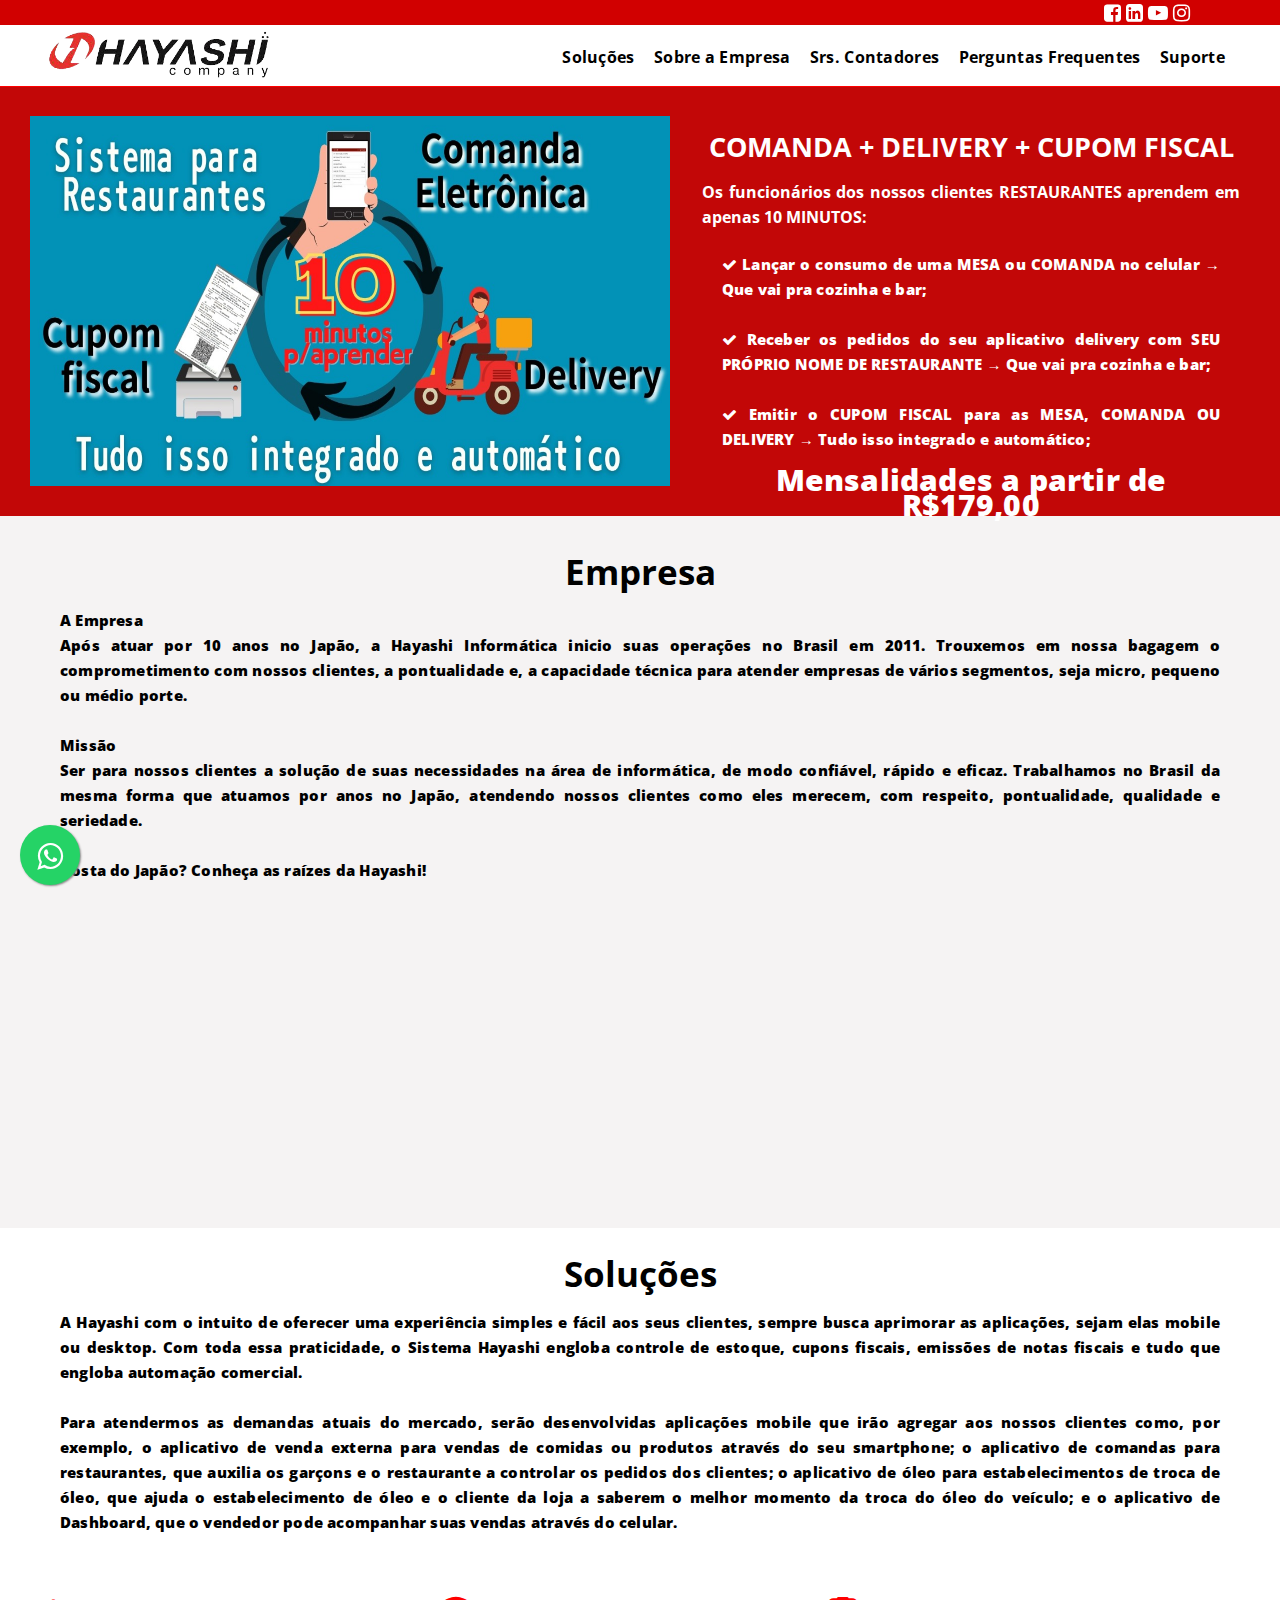
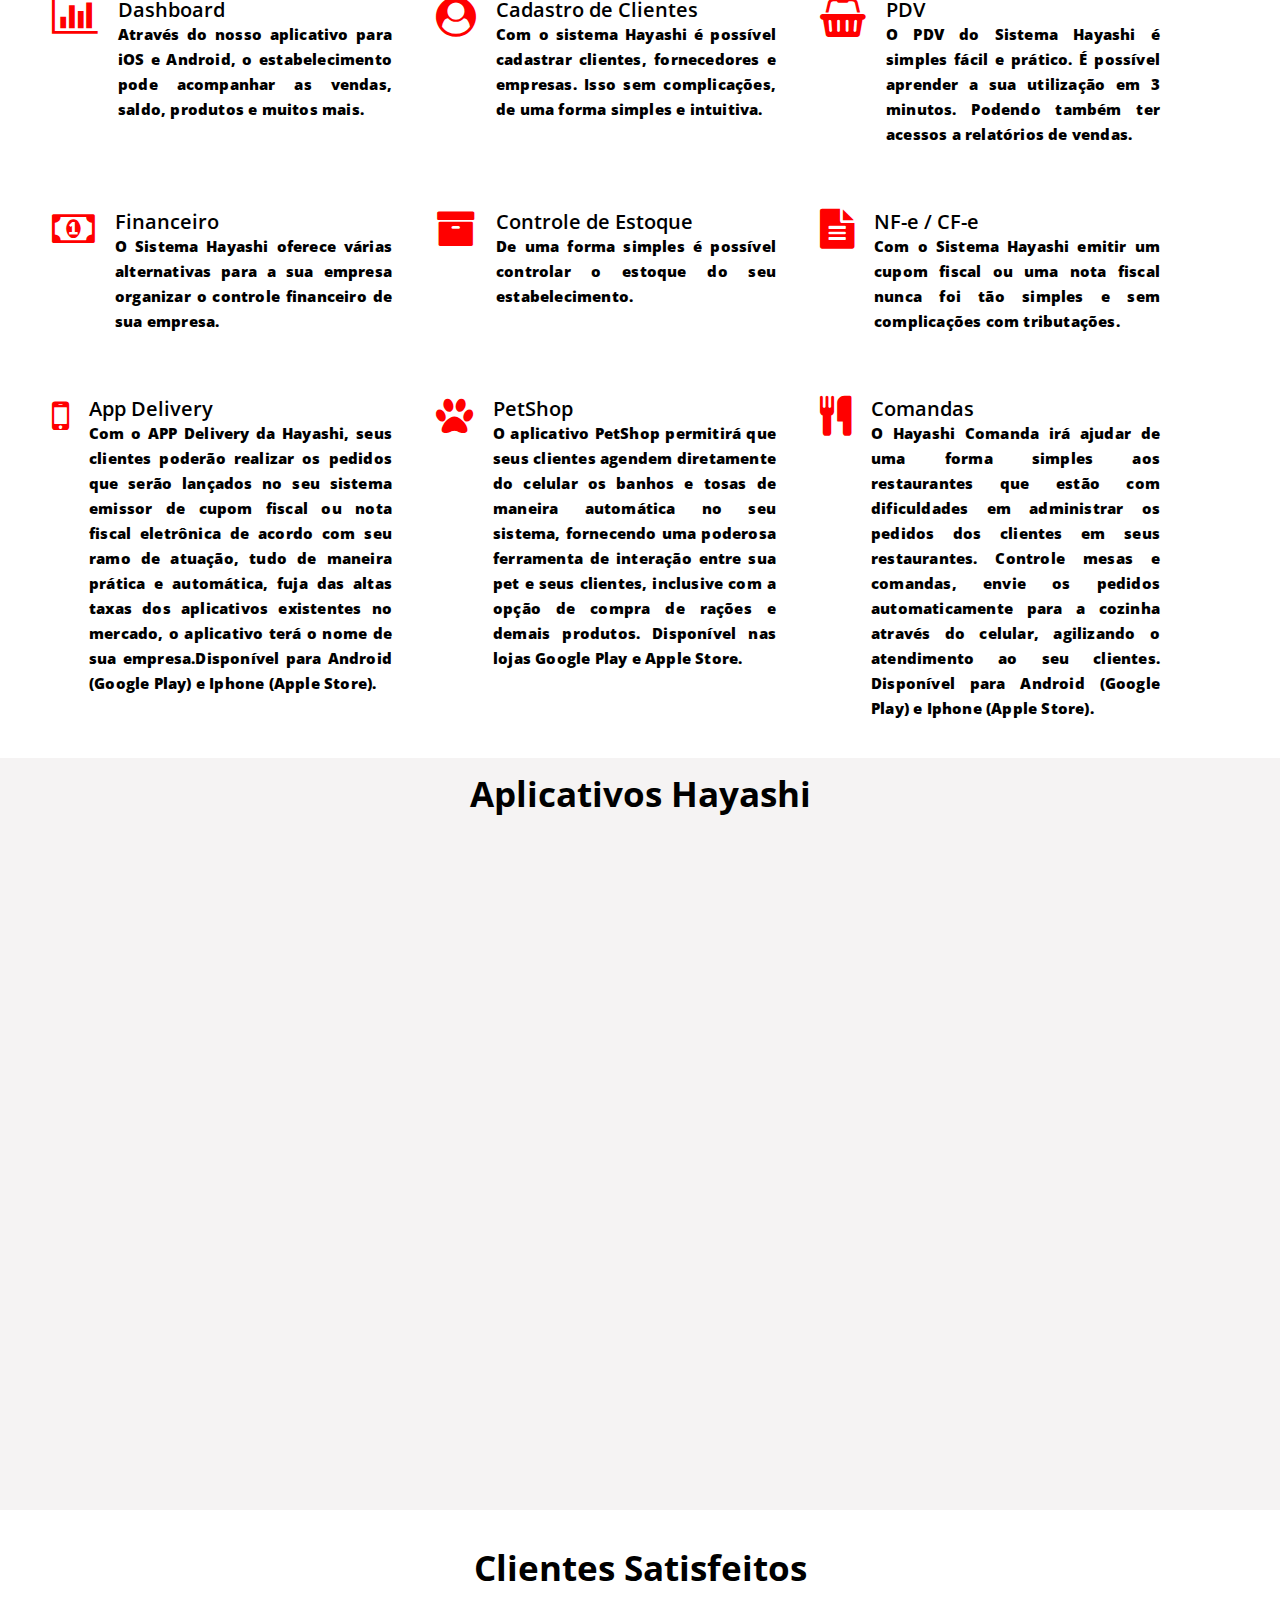
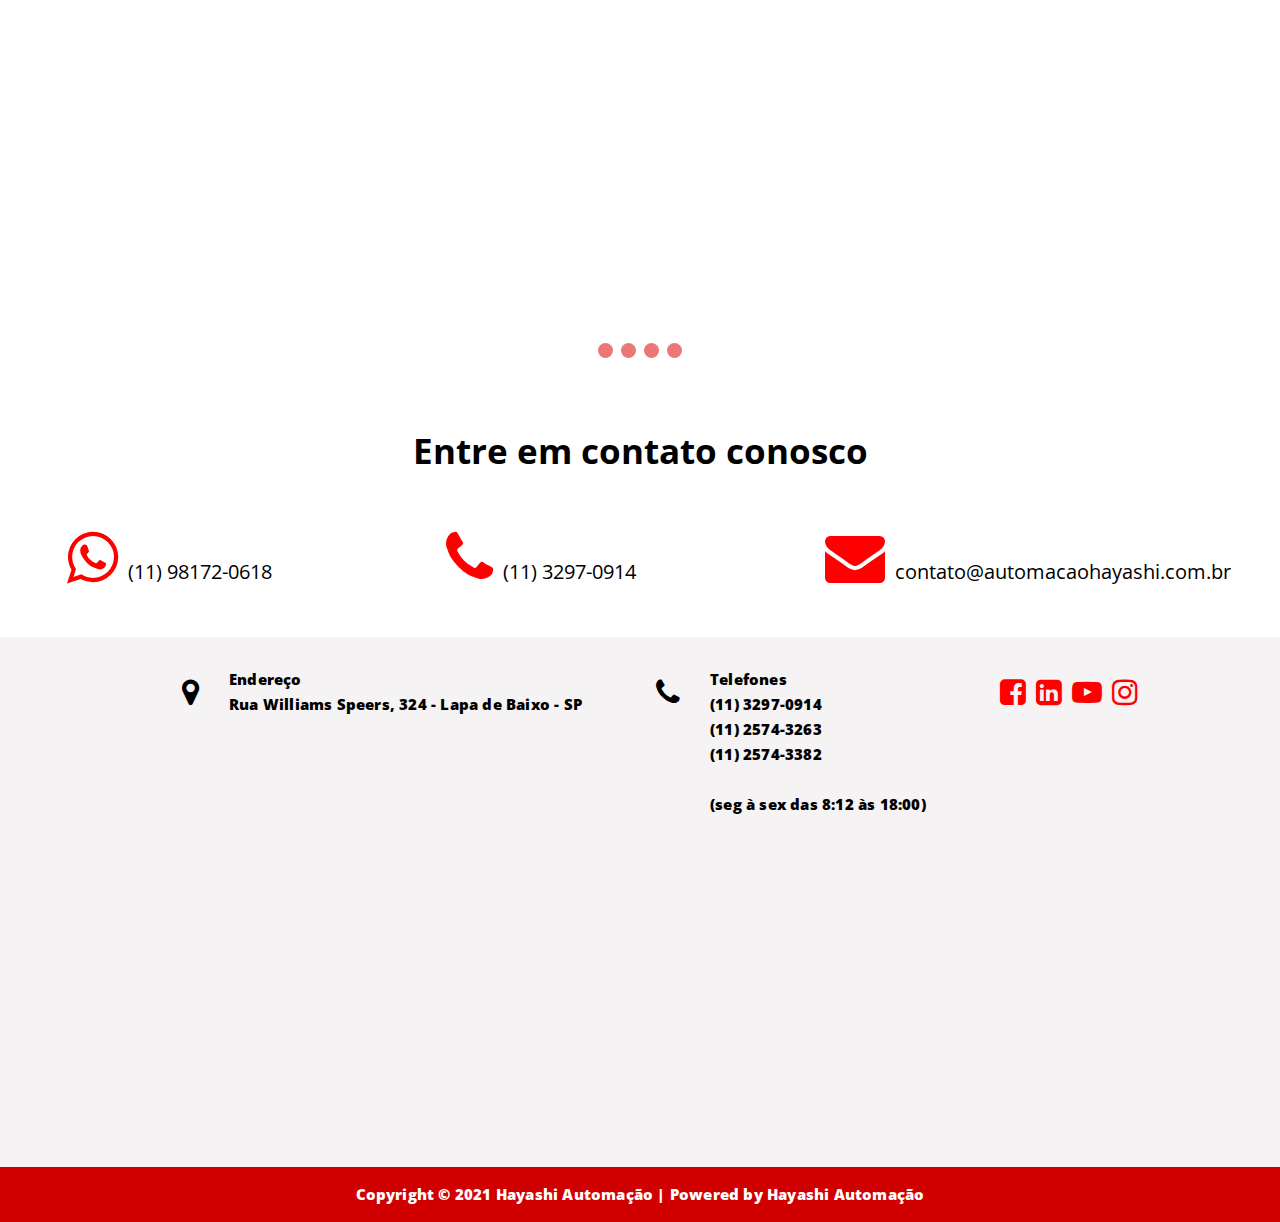
==== commit 83ac4a29: "colcoado o preço na tela inicial" ====
--- a/index.html
+++ b/index.html
@@ -83,6 +83,9 @@
                         <i class="fa fa-check" aria-hidden="true"></i>
                         Emitir o CUPOM FISCAL para as MESA, COMANDA OU DELIVERY → Tudo isso integrado e automático;
                     </p>
+                    <div class="mensalidade">
+                        <p>Mensalidades a partir de R$179,00</p>
+                    </div>
                 </div>
             </div>
         </section>
--- a/css/style.css
+++ b/css/style.css
@@ -10,7 +10,7 @@
 b {
     font-size     : 15px;
     letter-spacing: 0.2px;
-
+    font-weight: 800;
 }
 
 h1,
@@ -129,7 +129,8 @@
 
 .article-content p {
     text-align  : justify;
-    color       : rgb(139, 139, 139);
+    /* color       : rgb(139, 139, 139); */
+    color: black;
     margin-left : 20px;
     margin-right: 20px;
 }
@@ -138,7 +139,8 @@
 
 #solution-content,
 p {
-    color : rgb(139, 139, 139);
+    /* color : rgb(139, 139, 139); */
+    color: black;
     margin: 0 20px;
 
 }
@@ -397,6 +399,13 @@
         color: white;
     }
 
+    .mensalidade p{
+        padding-top: 15px;
+        padding-bottom: 15px;
+        font-size: 30px;
+        text-align: center;
+    }
+
     .logo-pais img {
         padding-top : 3px;
         max-width   : 2.3%;
@@ -617,6 +626,13 @@
         color: white;
     }
 
+    .mensalidade p {
+        padding-top: 15px;
+        padding-bottom: 15px;
+        font-size: 30px;
+        text-align: center;
+    }
+
     .mobile-container {
         max-width    : 380px;
         margin       : auto;
@@ -728,12 +744,20 @@
         width: auto;
     }
 
+
     .text-pag h1 {
         font-size: 25px;
     }
 
     .text-pag p {
         color: white;
+    }
+
+    .mensalidade p{
+        padding-top: 15px;
+        padding-bottom: 15px;
+        font-size: 30px;
+        text-align: center;
     }
 
     .img-logo {
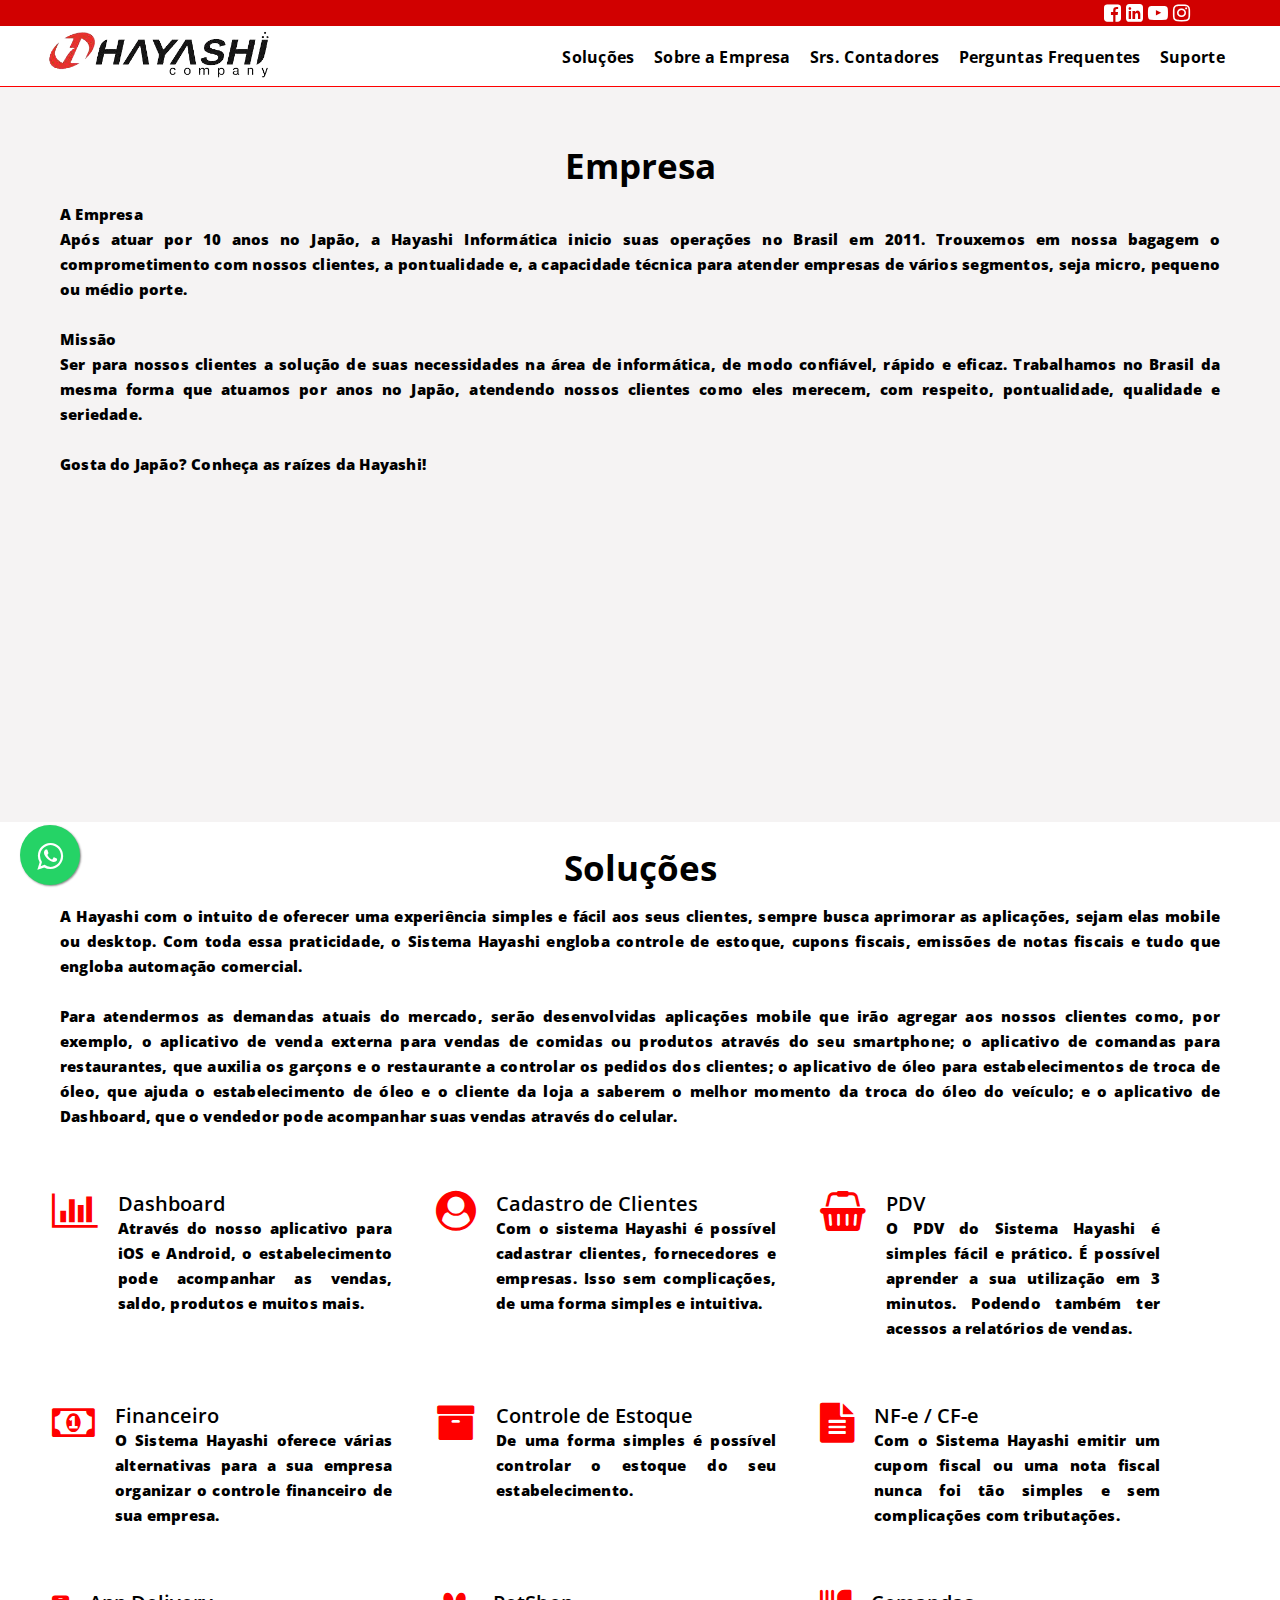
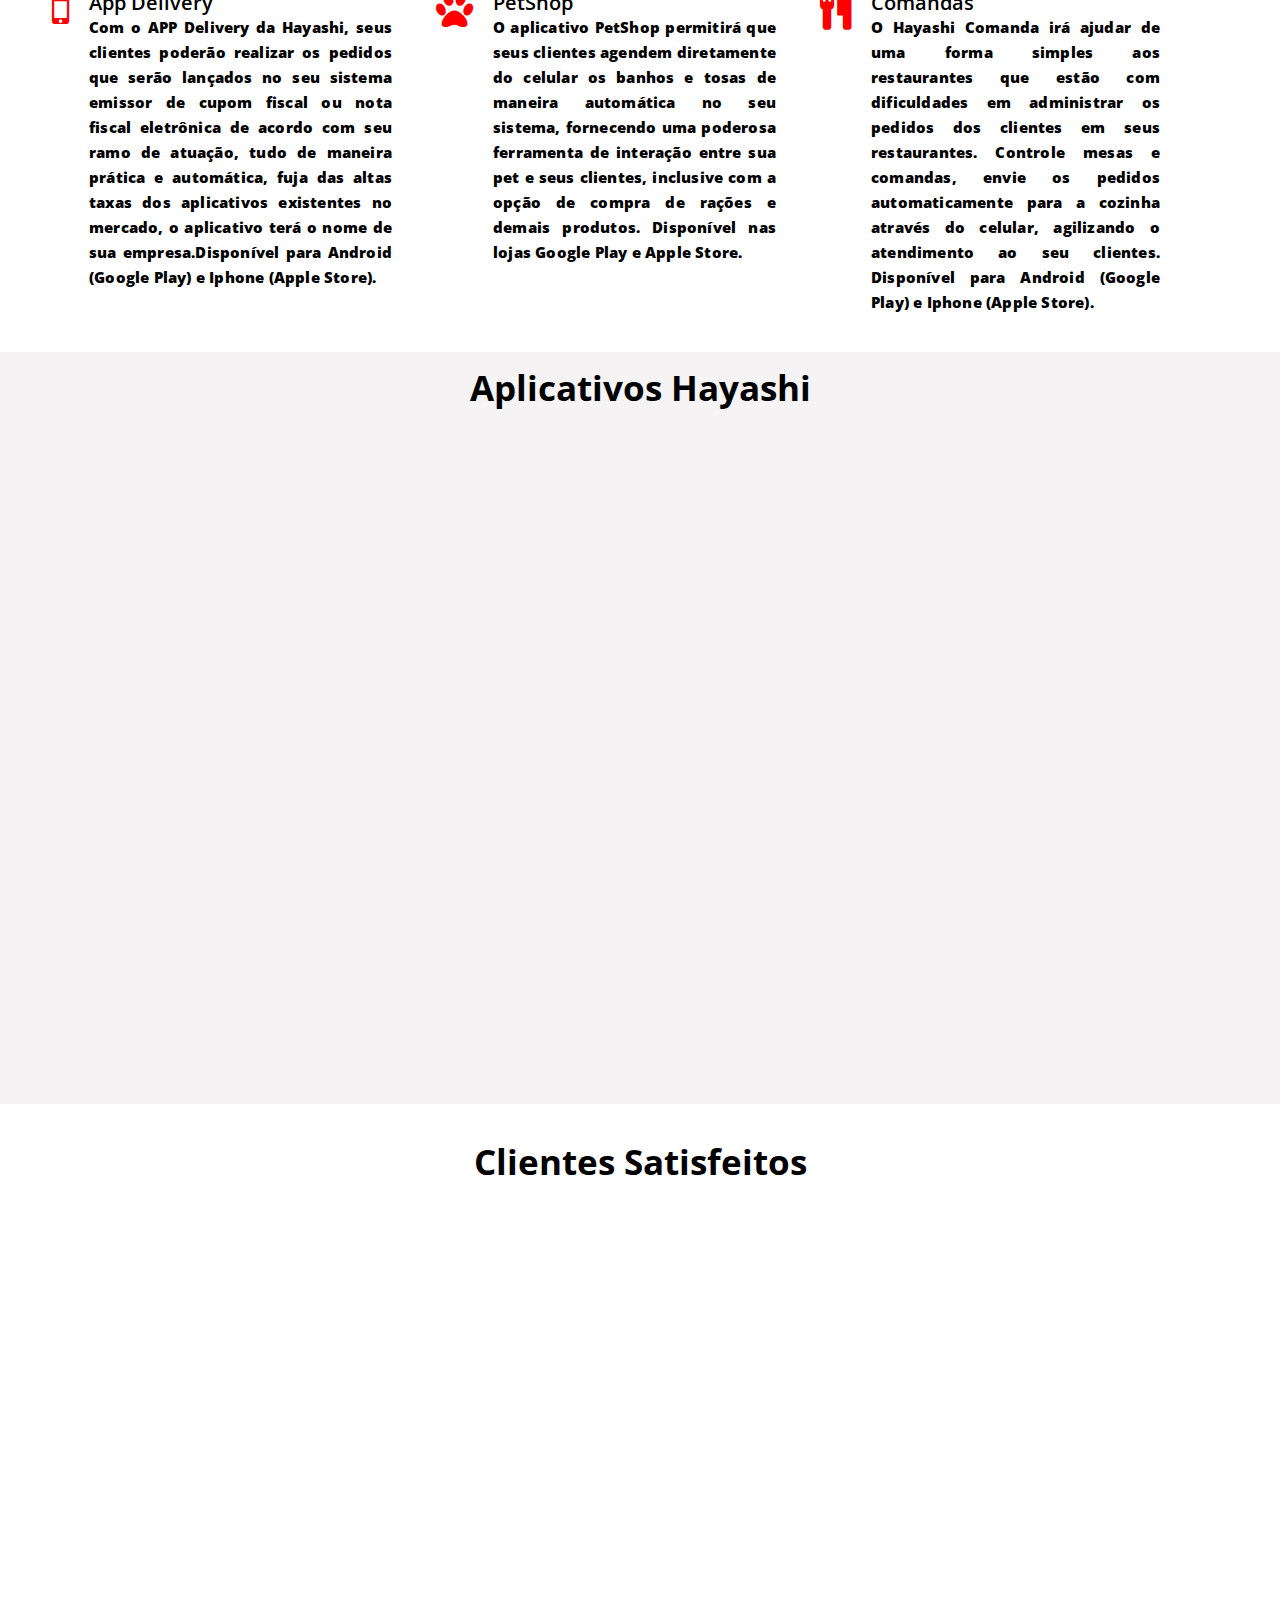
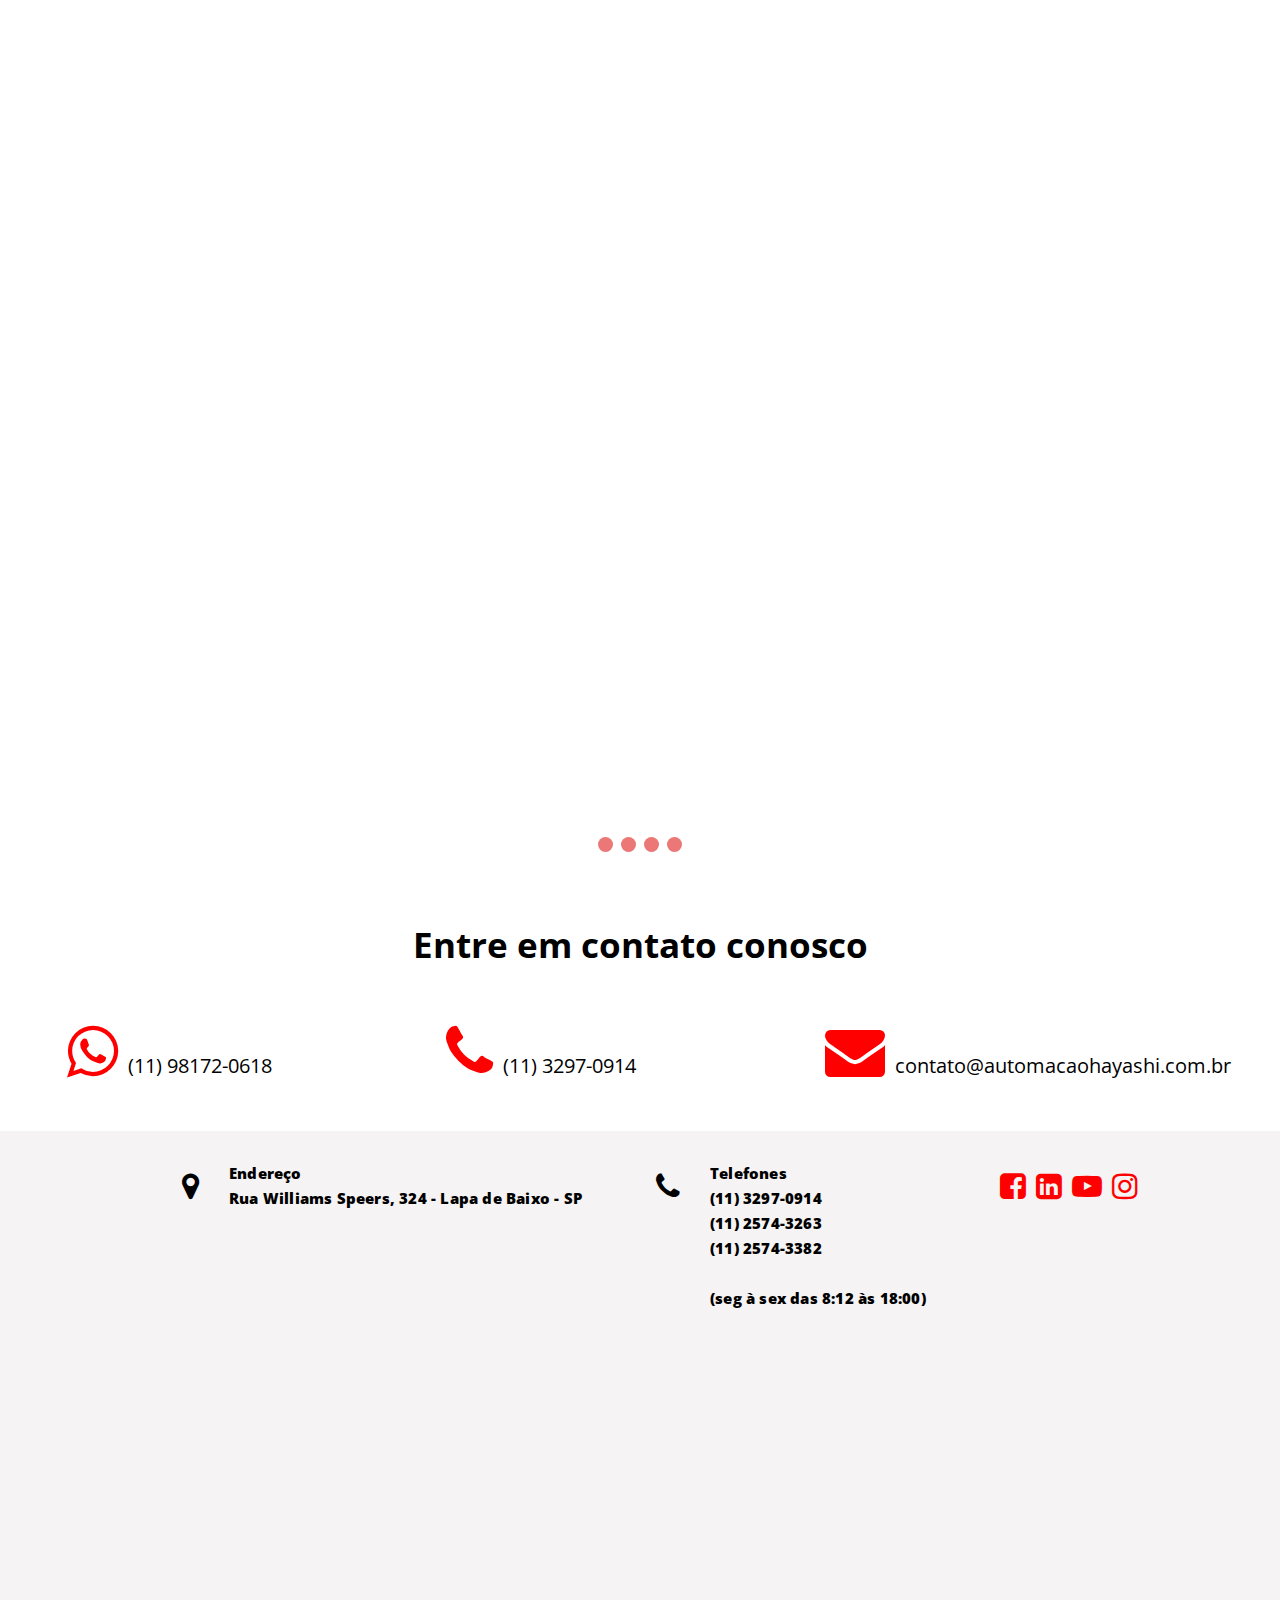
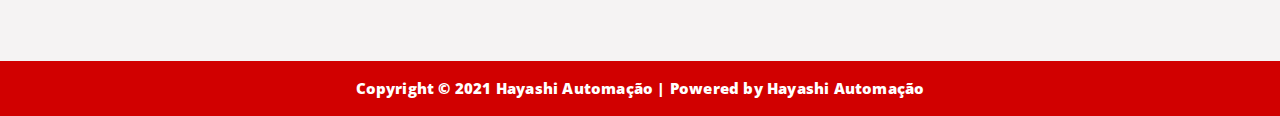
==== commit a0c2e07a: "Alterações" ====
--- a/index.html
+++ b/index.html
@@ -60,35 +60,6 @@
                 </a>
             </div>
         </div>
-
-        <!-- Carousel  -->
-        <section class="carousel-section">
-            <div class="max-width">
-                <div class="carousel-content">
-                    <img class="carousel-img fade" src="img/imagens/sistema integrado.jfif">
-                    <!-- <img class="carousel-img fade" src="img/imagens/Comanda-para-restaurante-1536x384.jpg">
-                <img class="carousel-img fade" src="img/imagens/banco-de-dados-cadastrada-1-1536x384.jpg"> -->
-                </div>
-                <div class="text-pag">
-                    <h1> COMANDA + DELIVERY + CUPOM FISCAL </h1>
-                    <h4> Os funcionários dos nossos clientes RESTAURANTES aprendem em apenas 10 MINUTOS:</h4>
-                    <p>
-                        <i class="fa fa-check" aria-hidden="true"></i>
-                        Lançar o consumo de uma MESA ou COMANDA no celular → Que vai pra cozinha e bar;<br>
-                        <br>
-                        <i class="fa fa-check" aria-hidden="true"></i>
-                        Receber os pedidos do seu aplicativo delivery com SEU PRÓPRIO NOME DE RESTAURANTE → Que vai pra
-                        cozinha e bar;<br>
-                        <br>
-                        <i class="fa fa-check" aria-hidden="true"></i>
-                        Emitir o CUPOM FISCAL para as MESA, COMANDA OU DELIVERY → Tudo isso integrado e automático;
-                    </p>
-                    <div class="mensalidade">
-                        <p>Mensalidades a partir de R$179,00</p>
-                    </div>
-                </div>
-            </div>
-        </section>
 
         <!-- Seção sobre a empresa -->
         <section id="section-article">
--- a/css/style.css
+++ b/css/style.css
@@ -25,7 +25,7 @@
     left      : 0;
     top       : 0;
     width     : 100%;
-    z-index   : 1;
+    z-index   : 1300;
 }
 
 #top-header p {
@@ -105,11 +105,6 @@
 /*------------------ Carousel ------------------*/
 
 
-.carousel-section {
-    margin-top   : 130px;
-    margin-bottom: 20px;
-}
-
 .carousel-img {
     width : 375px;
     height: 300px;
@@ -118,7 +113,7 @@
 /*------------------ ARTICLE ------------------*/
 
 #section-article {
-    padding-top   : 20px;
+    padding-top   : 16px;
     padding-bottom: 20px;
     background    : rgba(187, 182, 182, 0.267);
 }
@@ -433,7 +428,7 @@
 
     #section-article {
         display       : block;
-        padding-top   : 20px;
+        padding-top   : 130px;
         padding-bottom: 20px;
         background    : rgba(218, 211, 211, 0.267);
     }
@@ -477,13 +472,6 @@
         width : 30%;
         margin: 1% 1% 0 1%;
         float : left;
-    }
-
-
-    .carousel-section {
-        background-color: rgb(194, 7, 7);
-        margin-top      : 86px;
-        margin-bottom   : 0px;
     }
 
     .carousel-content {
@@ -691,12 +679,6 @@
         background-color: red;
         color: red;
     } */
-
-    .carousel-section {
-        margin-top   : 10px;
-        margin-bottom: 20px;
-        background   : rgb(194, 7, 7);
-    }
 
     .carousel-img {
         width          : auto;
@@ -843,11 +825,7 @@
     } */
 
     /*-----------------SLIDE MOBILE-----------------*/
-    /* .carousel-section {
-        margin-top   : 125px;
-        margin-bottom: 20px;
-    }
-    */
+
     .carousel-img {
         width       : auto;
         height      : 165px;
@@ -856,12 +834,6 @@
         margin-right: auto;
     }
 
-    .carousel-section {
-        background-color: rgb(194, 7, 7);
-        margin-top      : 120px;
-        margin-bottom   : 0px;
-    }
-
     .carousel-content {
         /* NOVO */
         margin : 0px 0 26px 0;
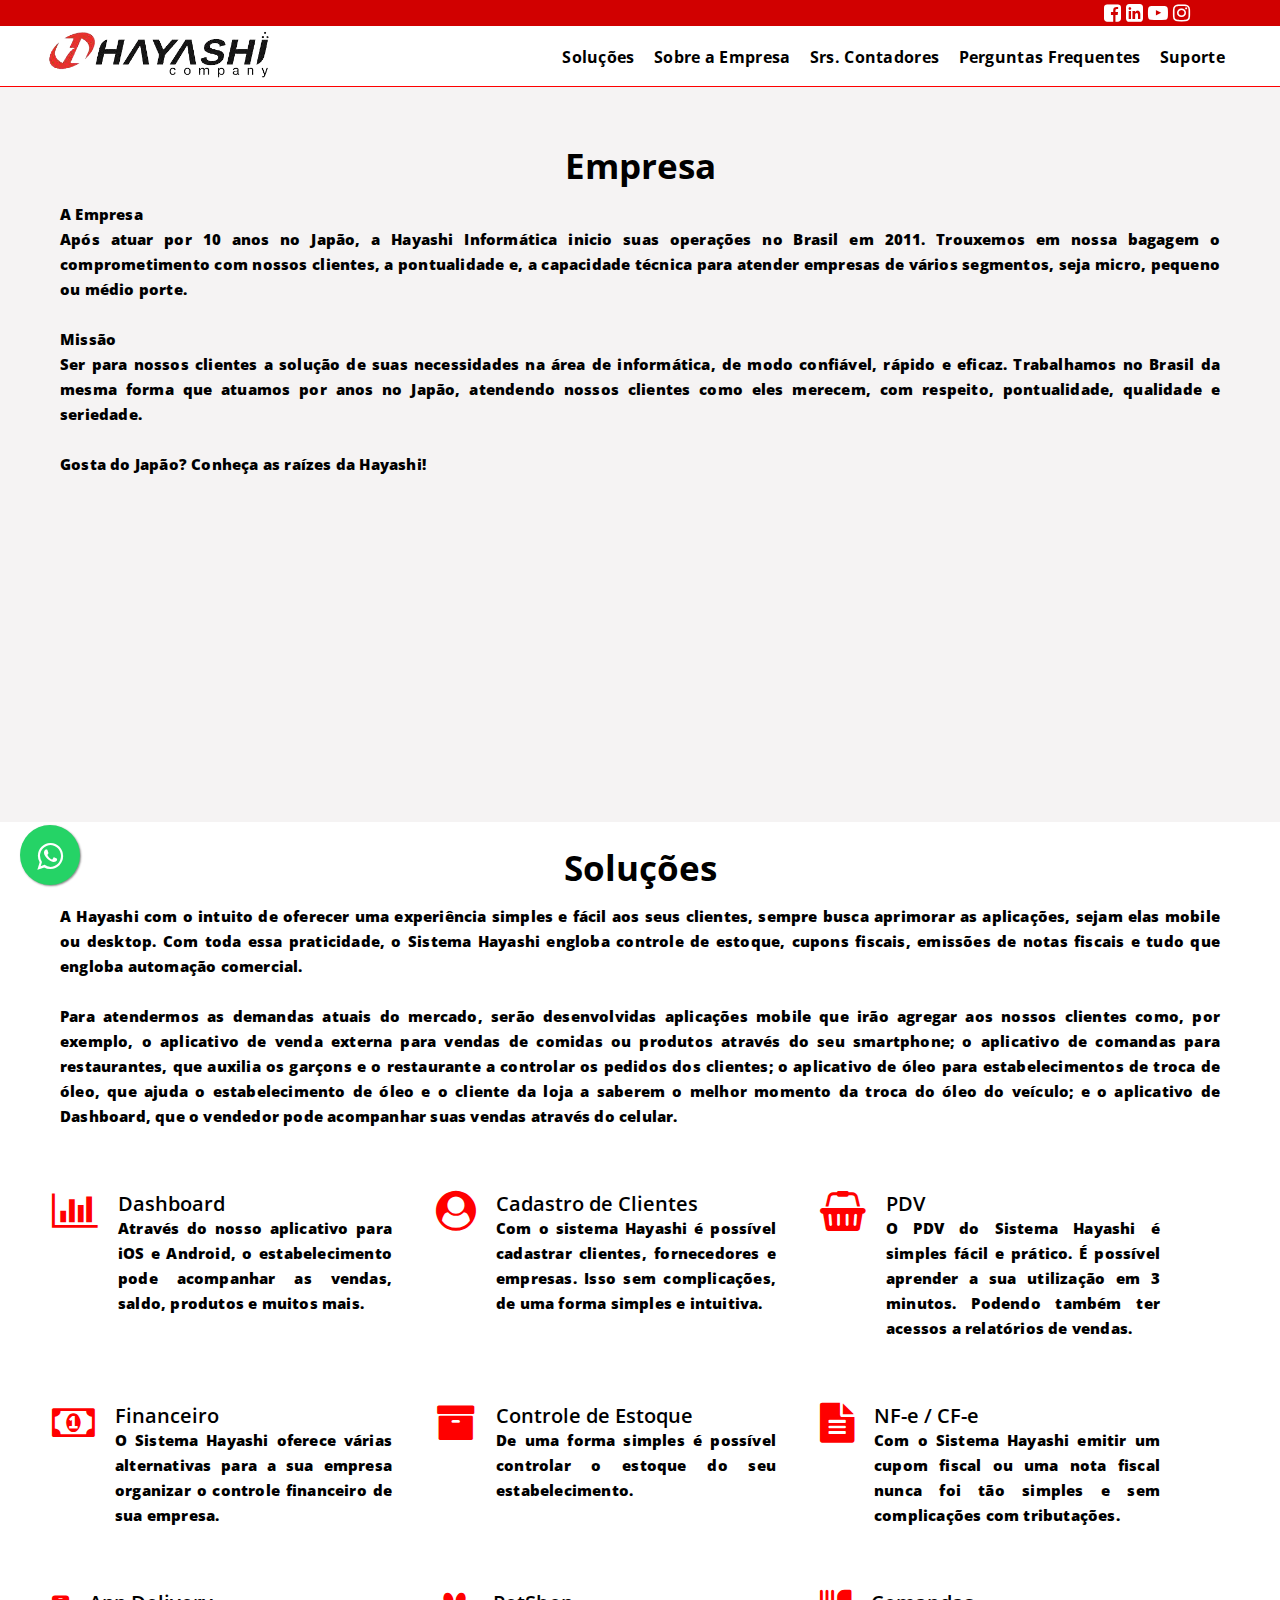
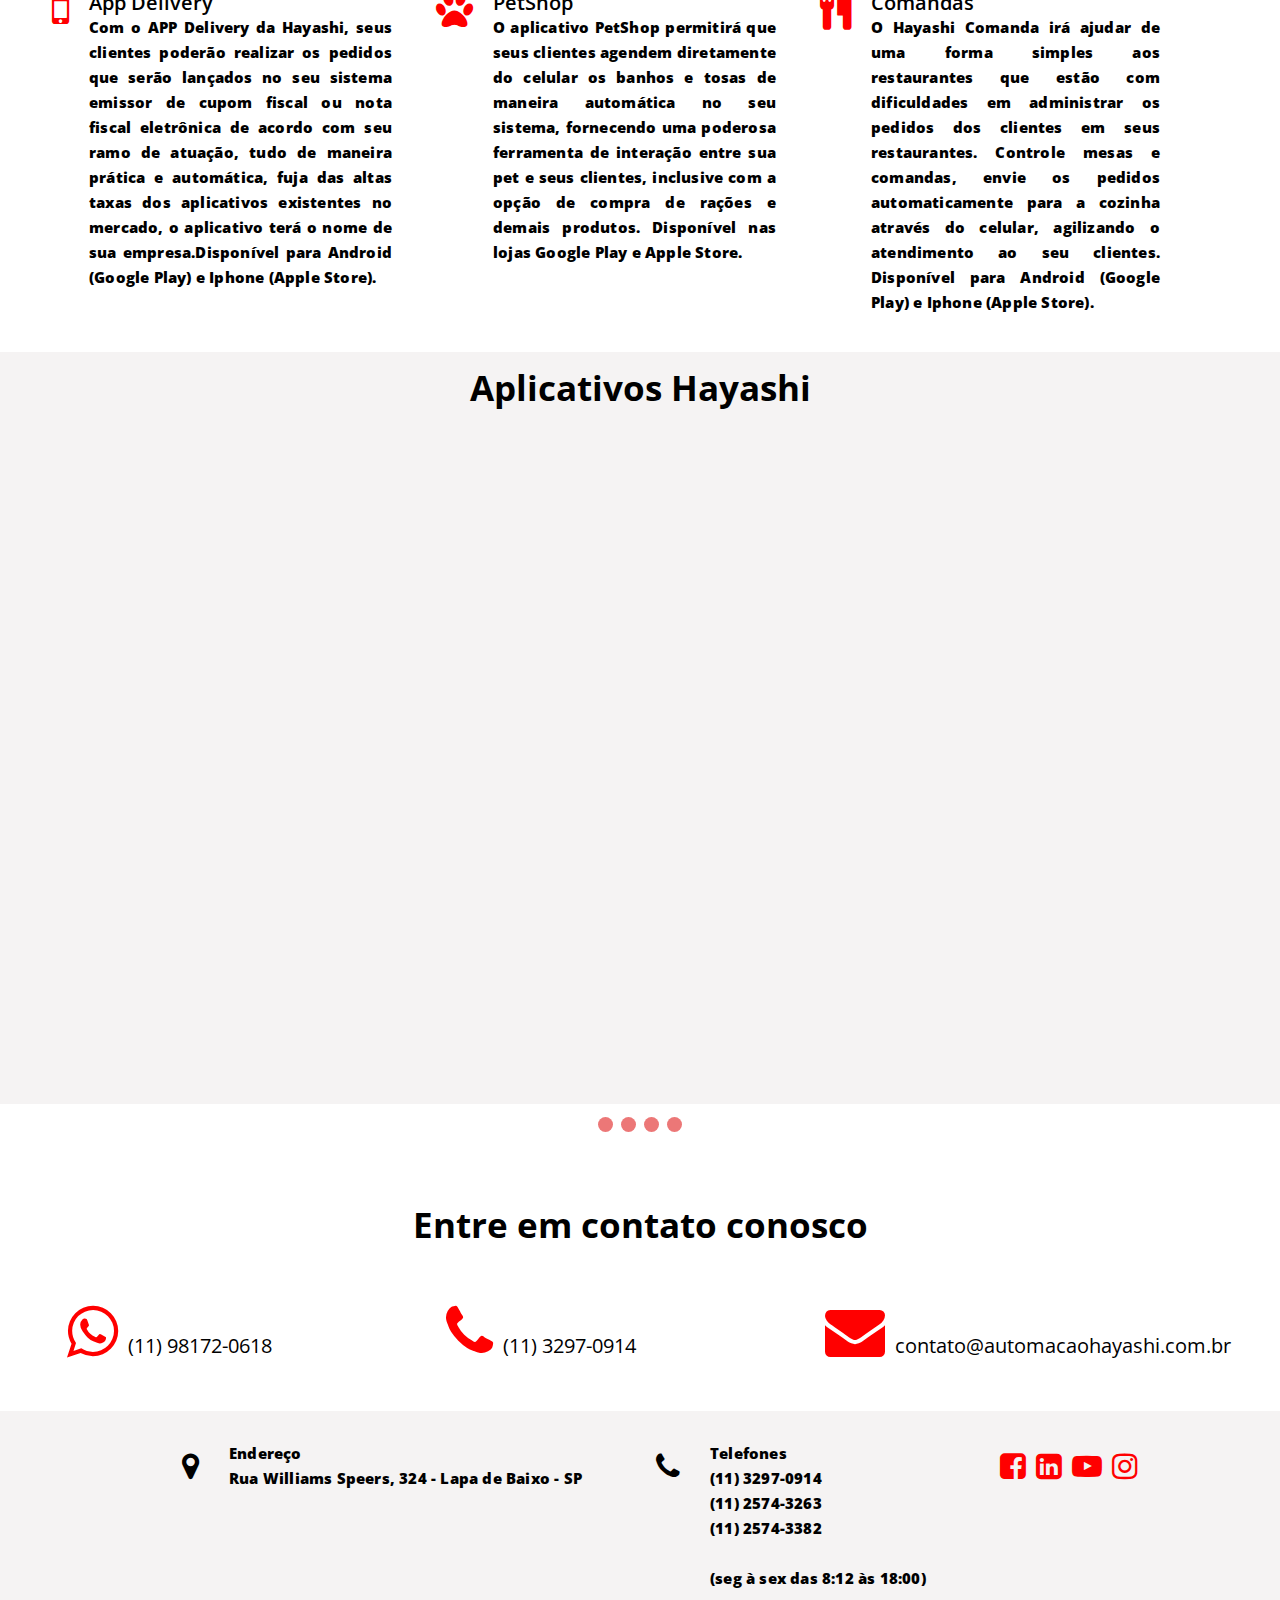
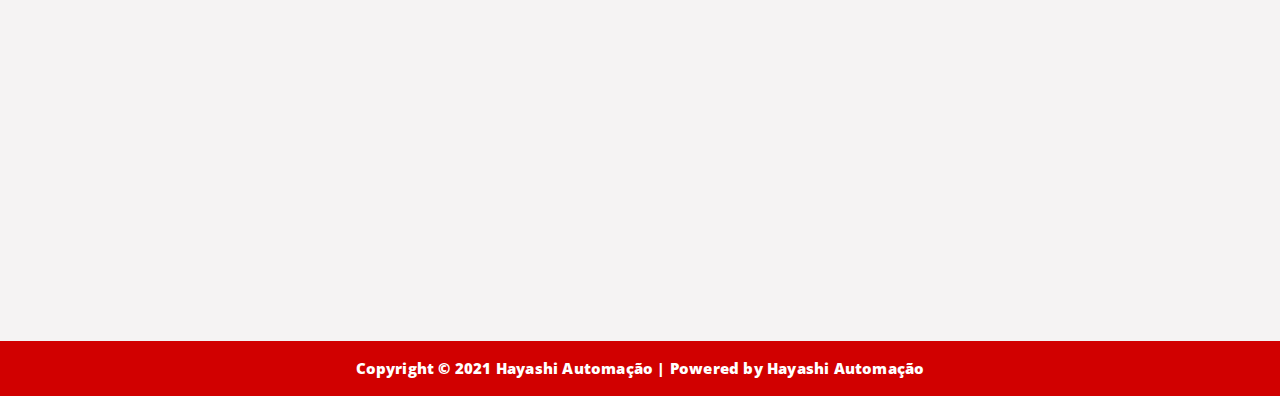
==== commit 8c811bf9: "Alteração" ====
--- a/index.html
+++ b/index.html
@@ -330,12 +330,12 @@
         <!-- Clientes satisfeitos -->
         <section class="client-section">
             <!-- Seção dos vídeos -->
-            <h3>Clientes Satisfeitos</h3>
+            <!--<h3>Clientes Satisfeitos</h3>
             <div class="max-width">
                 <div class="client-content">
                     <div class="slideshow-container">
                         <div class="mySlides fade">
-                            <!-- div class="numbertext">1 / 4</div> -->
+                            <!-- div class="numbertext">1 / 4</div>
                             <iframe width="500" height="300" src="https://www.youtube.com/embed/lCUHqyztXgU"
                                 title="YouTube video player" frameborder="0"
                                 allow="accelerometer; autoplay; clipboard-write; encrypted-media; gyroscope; picture-in-picture"
@@ -343,21 +343,21 @@
                             </iframe>
                         </div>
                         <div class="mySlides fade">
-                            <!-- <div class="numbertext">2 / 4</div> -->
+                            <!-- <div class="numbertext">2 / 4</div> 
                             <iframe width="500" height="300" src="https://www.youtube.com/embed/kOIY0aBLQb4"
                                 title="YouTube video player" frameborder="0"
                                 allow="accelerometer; autoplay; clipboard-write; encrypted-media; gyroscope; picture-in-picture"
                                 allowfullscreen></iframe>
                         </div>
                         <div class="mySlides fade">
-                            <!-- <div class="numbertext">3 / 4</div> -->
+                            <!-- <div class="numbertext">3 / 4</div> 
                             <iframe width="500" height="300" src="https://www.youtube.com/embed/f-NMQNBpMEM"
                                 title="YouTube video player" frameborder="0"
                                 allow="accelerometer; autoplay; clipboard-write; encrypted-media; gyroscope; picture-in-picture"
                                 allowfullscreen></iframe>
                         </div>
                         <div class="mySlides fade">
-                            <!-- <div class="numbertext">4 / 4</div> -->
+                            <!-- <div class="numbertext">4 / 4</div> 
                             <iframe width="500" height="300" src="https://www.youtube.com/embed/DdsEFF853Uo"
                                 title="YouTube video player" frameborder="0"
                                 allow="accelerometer; autoplay; clipboard-write; encrypted-media; gyroscope; picture-in-picture"
@@ -365,7 +365,7 @@
                         </div>
                     </div>
                     <br>
-                </div>
+                </div>-->
                 <!-- Dot para mudar de vídeo ao clicar -->
                 <div style="text-align: center;">
                     <span class="dot" onclick="currentSlide(1)"></span>
